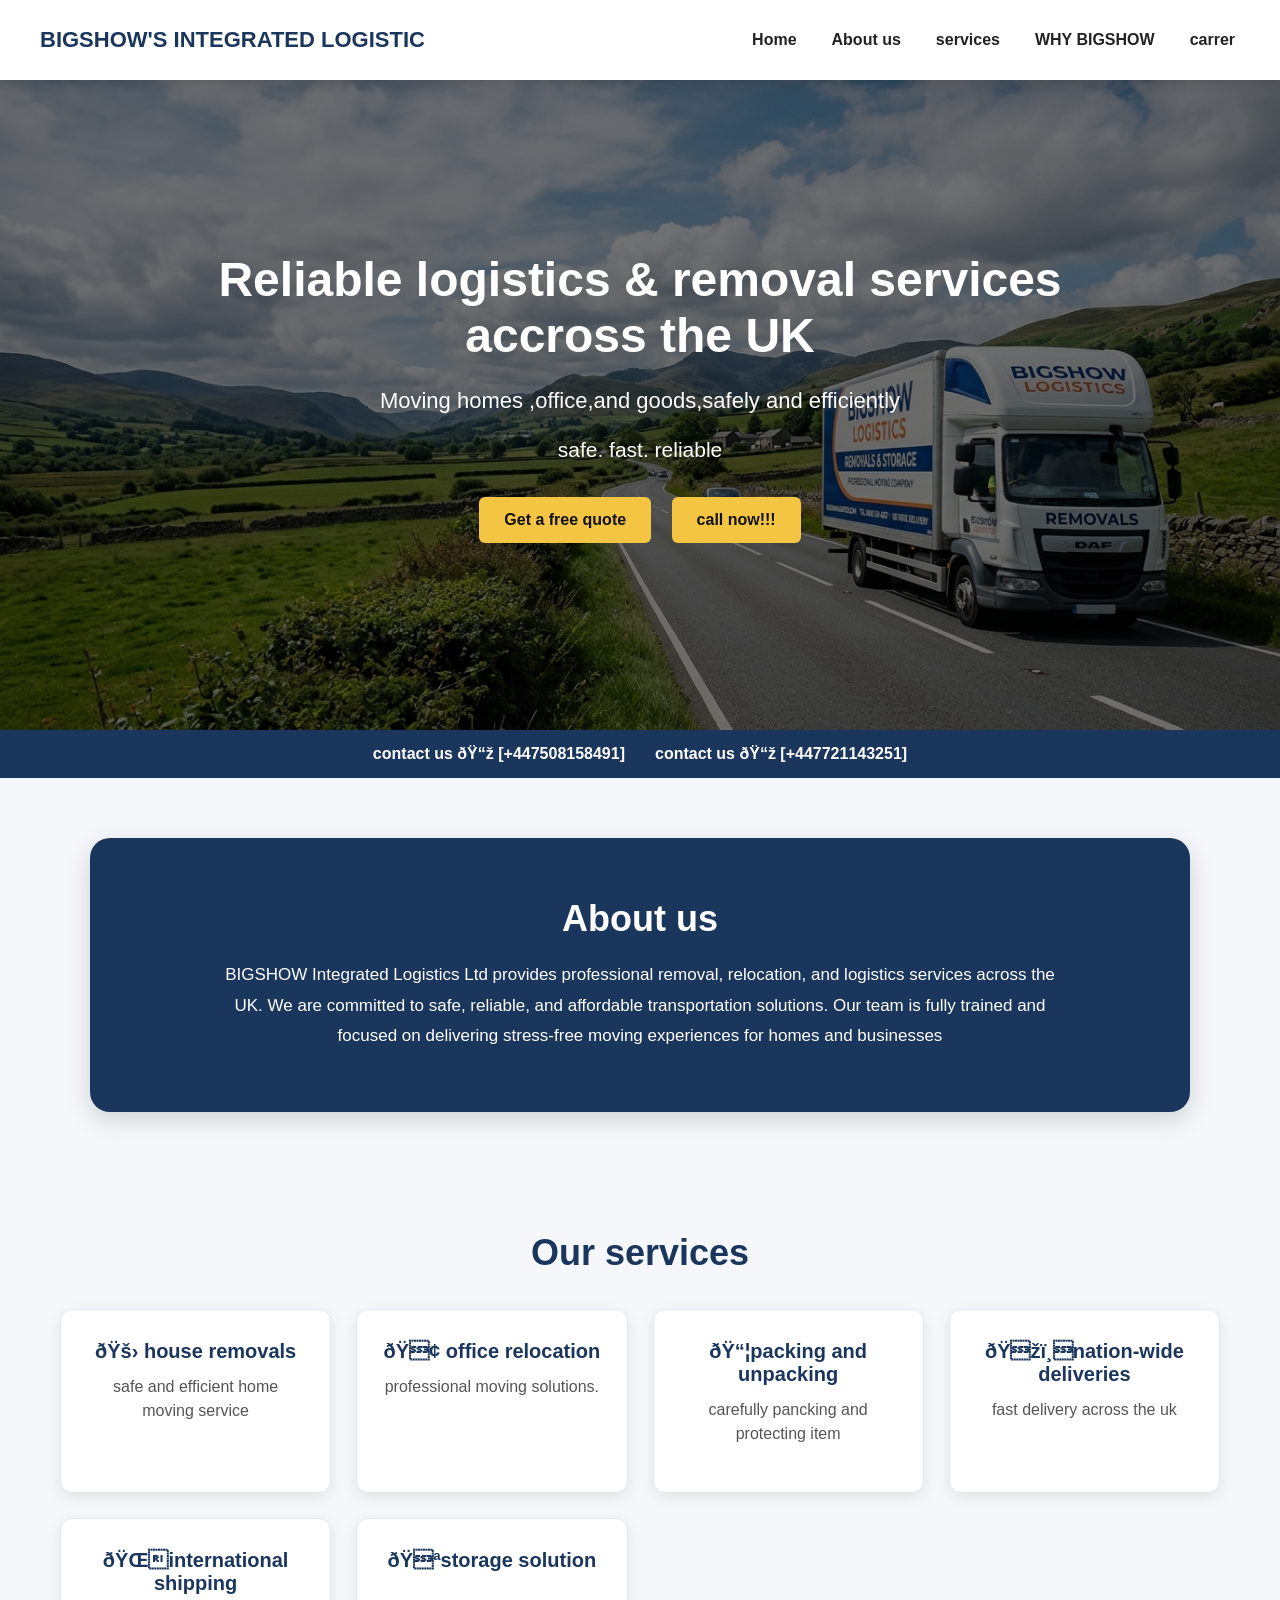
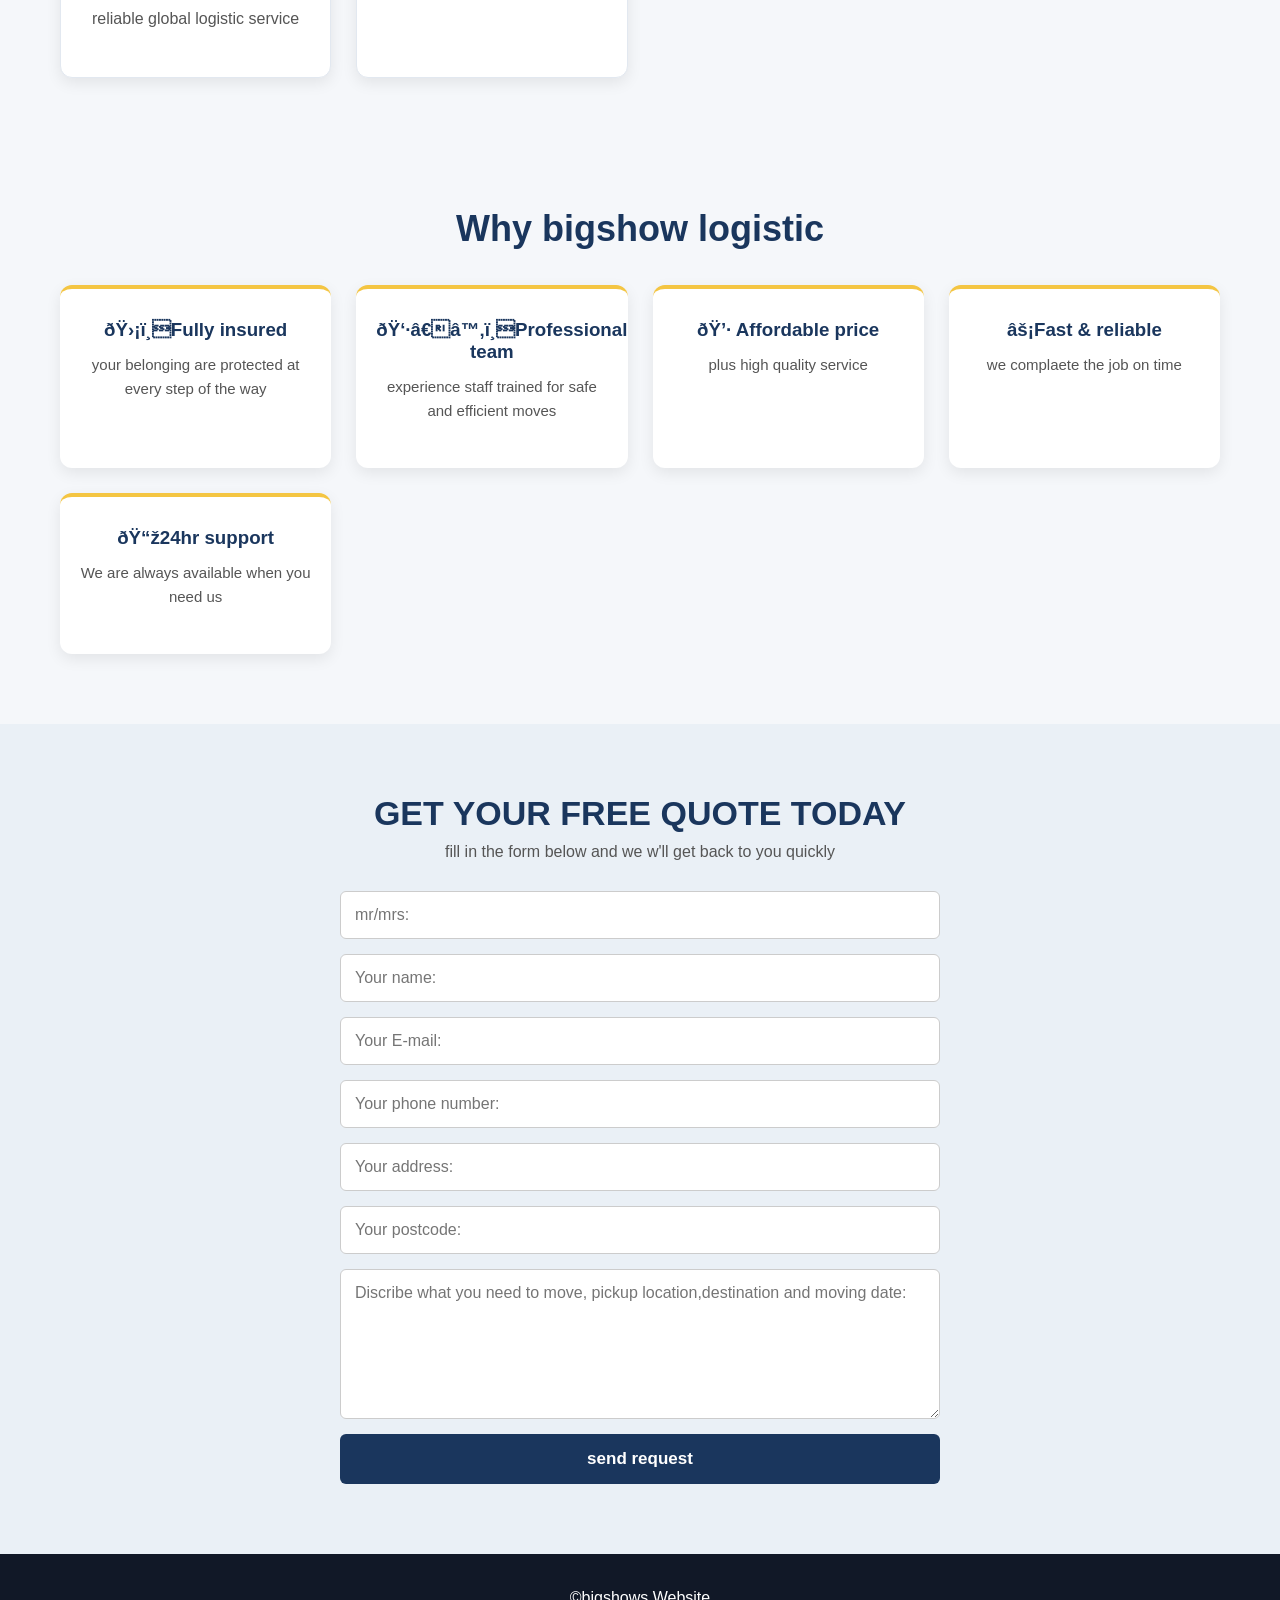
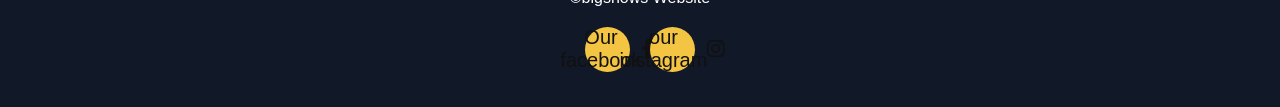
==== templates/index.html @ 123694ef "Updated website design" ====
<!DOCTYPE html> 
<html lang = "em">
    <head>
    <link rel="stylesheet" href="../static/style/style.css">
    <link rel="stylesheet" href="https://cdnjs.cloudflare.com/ajax/libs/font-awesome/6.5.2/css/all.min.css">

        <meta charset ="UEF-8">
        <meta name="viewport" content="width = device-width, initial-scale=1.0">
        <meta name ="discription" content="reliable logistics & removal seriveces across the uk,fast ,safe and affordable">
        <title>BIGSHOW'S INTEGRATED LOGISTIC</title>
    </head>
    <body>
    <header class="navbar">
        <h1 class ="logo">BIGSHOW'S INTEGRATED LOGISTIC</h1>
        <nav class="nav-menue">
                <a href="#Home">Home</a>
                <a href="#aboutus">About us</a>
                <a href="#services"> services</a>
                <a href="#why">WHY BIGSHOW</a>
                <a href="career.html">carrer</a>
        </nav>
    </header>
    <section id="Home" class="hero">
        <div class="about-container">
            <h2> Reliable logistics & removal services accross the UK</h2>
            <p class = "su" > Moving  homes ,office,and goods,safely and efficiently </p>
            <p>safe. fast. reliable</p>
            <a href="#contact" class="btn">Get a free quote</a>
            <a href="tel:+447508158491" class="btn">call now!!!</a>
        </div>
    </section>
        <nav > 
            <a href="#contact">contact us 📞 [+447508158491]</a>
            <a href="#contacts">contact us 📞 [+447721143251]</a>
            
        </nav>

    
    <section id="aboutus" class="about">
        <h2>About us</h2>
        <p> BIGSHOW Integrated Logistics Ltd provides professional removal,
            relocation, and logistics services across the UK. We are committed
            to safe, reliable, and affordable transportation solutions.
        Our team is fully trained and focused on delivering stress-free
            moving experiences for homes and businesses</p>
    </section>
    <section id="services" class="services">
        <h2 class="it"> Our services </h2>
        <div class="services-grid">
            <div class="card">
                <h3>🚛 house removals</h3>
                <p>safe and efficient home moving service</p> 
            </div>
            <div class="card">
                <h3>🏢 office relocation</h3>
                <p>professional moving solutions.</p>
            </div>
            <div class="card">
                <h3>📦packing and unpacking</h3>
                <p>carefully pancking and protecting item </p>
            </div>
            <div class="card">
                <h3>🏞️nation-wide deliveries </h3>
                <p>fast delivery across the uk</p>
            </div>
            <div class="card">
                <h3>🌍international shipping</h3>
                <p>reliable global logistic service</p>
            </div>
            <div class="card">
                <h3>🏪storage solution</h3>
                <p></p>
            </div>
        </div>
    </section>
    <section id="why" class="why">
        <h2>Why bigshow logistic</h2>
        <div class="why-grid">
            <div class="why-card">
                <h3> 🛡️Fully insured</h3>
                <p>your belonging are protected at every step of the way </p>
            </div>
            <div class="why-card">
                <h3>👷‍♂️Professional team</h3>
                <p>experience staff trained for safe and efficient moves</p>
            </div>
            <div class="why-card">
                <h3>💷 Affordable price</h3>
                <p>plus high quality service</p>
            </div>
            <div class="why-card">
                <h3>⚡Fast & reliable</h3>
                <p> we complaete the job on time</p>
            </div>
            <div class="why-card">
                <h3>📞24hr support</h3>
                <p> We are always available when you need us </p>
            </div>
        </div>

    </section>
    <section id="contact" class="contact">
        <h2>GET YOUR FREE QUOTE TODAY</h2>
        <p>fill in the form below and we w'll get back to you quickly</p>
        <form action="https://formspree.io/f/mpqgwkeq" method="post">
            <input type="text" name="mr/mrs" placeholder="mr/mrs:" required>
            <input type="text" name="name" placeholder="Your name:" required>
            <input type="email"name="email" placeholder="Your E-mail:" required>
            <input type="tel" name="phone"placeholder="Your phone number:" required>
            <input type=" text" name="address" placeholder="Your address:" required>
            <input type="text" name="postcode" placeholder="Your postcode:" required>
            <textarea name="message" placeholder="Discribe what you need to move, pickup location,destination and moving date:" required></textarea>
            <button type="submit"> send request</button>
        </form>
    </section>
    <footer>
        <p>&copy;bigshows Website</p>
        <div class="social-links">
            <a href="https://www.facebook.com/profile.php?id=61590866248976">Our facebook
                <i class="fab fa-facebook-f"></i>
            </a>
            <a href="https://www.instagram.com/bigshowintegratedlogistic?igsh=NGd2NGptNWk0YmZh"> our instagram
                <i class="fab fa-instagram"></i>
            </a>
        </div>
    </footer>

    </body>
</html>
---- static/style/style.css ----
/* ========================= GENERAL PAGE STYLING ========================= */ 
* {
    box-sizing: border-box; 
} 
html { 
    scroll-behavior: smooth;
} 
body { margin: 0;
    padding-top: 80px;
    font-family: Arial, Helvetica, sans-serif; 
    background: #f5f7fa; 
    color: #222;
} 
h1, h2, h3, p { 
    margin-top: 0; 
} 
/* ========================= NAVIGATION BAR ========================= */
.navbar { 
    position: fixed; 
    top: 0; 
    left: 0; 
    width: 100%; 
    min-height: 80px; 
    background: #ffffff; 
    display: flex; 
    justify-content: space-between; 
    align-items: center; 
    padding: 15px 40px; 
    box-shadow: 0 2px 12px rgba(0, 0, 0, 0.15); 
    z-index: 1000; 
} 
.logo { 
    color: #1a365d; 
    font-size: 22px; 
    font-weight:bold; 
    margin: 0; 
} 
/* Navigation links */ 
.nav-menue { 
    display: flex; 
    align-items: center; 
    gap: 25px; 
} 
.nav-menue a { 
    color: #222; 
    text-decoration: none; 
    font-weight: bold; 
    padding: 10px 5px; 
    position: relative; 
    transition: 0.3s ease; 
} 
/* Underline animation */ 
.nav-menue a::after { 
    content: ""; 
    position: absolute; 
    left: 0; 
    bottom: 3px; 
    width: 100%; 
    height: 3px; 
    background: #f4c542; 
    transform: scaleX(0); 
    transform-origin: left; 
    transition: transform 0.3s ease; 
} 
.nav-menue a:hover { 
    color: #1a365d; 
} 
.nav-menue a:hover::after {
    transform: scaleX(1); 
    }
     /* ========================= HERO SECTION ========================= */ 
    .hero { min-height: 650px; 
        background-image: linear-gradient( rgba(0, 0, 0, 0.55), rgba(0, 0, 0, 0.55) ), 
        url("../images/trucks.jpg"); 
        background-size: cover; 
        background-position: center; 
        background-repeat: no-repeat; 
        display: flex; 
        justify-content: center;
        align-items: center; 
        text-align: center; 
        color: white; 
        padding: 40px 20px; 
        } 
        .about-container { 
            max-width: 850px; 
        } 
        .about-container h2 { 
            font-size: 48px; 
            line-height: 1.15; 
            margin-bottom: 20px; 
        } 
        .about-container p { font-size: 21px; 
            line-height: 1.6; 
            margin-bottom: 15px; 
        } 
        .about-container .su {
            font-size: 22px; 
            } 
            /* ========================= BUTTONS ========================= */
            .btn { display: inline-block; 
                padding: 14px 25px;
                margin: 15px 8px; 
                border-radius: 6px; 
                background: #f4c542; 
                color: #111; 
                text-decoration: none; 
                font-weight: bold; 
                transition: 0.3s ease; 
            } 
            .btn:hover { 
                background: #ffffff; 
                color: #1a365d; 
                transform: translateY(-3px); 
            } 
            /* ========================= CONTACT NUMBERS ========================= */ 
            body > nav { 
                background: #1a365d; 
                display: flex; 
                justify-content: center; 
                align-items: center; 
                gap: 30px; 
                padding: 15px;
                flex-wrap: wrap; 
            } 
            body > nav a {
                color: white; 
                text-decoration: none; 
                font-weight: bold; 
                transition: 0.3s ease; 
            } 
            body > nav a:hover { 
                color: #f4c542; 
            } 
            /* ========================= ABOUT SECTION ========================= */ 
            .about { 
                max-width: 1100px;
                margin: 60px auto; 
                padding: 60px 40px; 
                background: #1a365d; 
                color: white; 
                border-radius: 20px; 
                text-align: center; 
                box-shadow: 0 8px 25px rgba(0, 0, 0, 0.15); 
            } 
            .about h2 { 
                font-size: 36px; 
                margin-bottom: 20px 
            } 
            .about p { 
                max-width: 850px; 
                margin: auto; 
                font-size: 17px; 
                line-height: 1.8; 
            } 
            /* ========================= SERVICES ========================= */ 
            .services { 
                max-width: 1200px; 
                margin: 0 auto; 
                padding: 60px 20px; 
            } 
            .it { 
                text-align: center; 
                font-size: 36px; 
                color: #1a365d; 
                margin-bottom: 35px; 
            }
            .services-grid { 
                display: grid; 
                grid-template-columns: repeat(auto-fit, minmax(250px, 1fr)); 
                gap: 25px; 
            } 
            .card { 
                padding: 30px 25px; 
                background: white; 
                border-radius: 12px; 
                border: 1px solid #e2e8f0; 
                box-shadow: 0 5px 15px rgba(0, 0, 0, 0.08); 
                transition: 0.3s ease; 
                text-align: center; 
            } 
            .card:hover { 
                transform: translateY(-8px); 
                box-shadow: 0 12px 25px rgba(0, 0, 0, 0.15); 
            } 
            .card h3 { 
                color: #1a365d; 
                margin-bottom: 12px; 
                font-size: 20px; 
            } 
            .card p {
                color: #555; 
                line-height: 1.5; 
                font-size: 16px; 
            } 
            /* ========================= WHY BIGSHOW ========================= */ 
            .why { 
                max-width: 1200px; 
                margin: 0 auto; 
                padding: 70px 20px; 
                text-align: center; 
            } 
            .why h2 { 
                font-size: 36px; 
                color: #1a365d; 
                margin-bottom: 35px; 
            } 
            .why-grid { 
                display: grid; 
                grid-template-columns: repeat(auto-fit, minmax(220px, 1fr)); 
                gap: 25px; 
            } 
            .why-card { 
                padding: 30px 20px; 
                background: white; 
                border-radius: 12px; 
                border-top: 4px solid #f4c542; 
                box-shadow: 0 5px 15px rgba(0, 0, 0, 0.08); 
                transition: 0.3s ease; 
            } 
            .why-card:hover { 
                transform: translateY(-6px); 
                box-shadow: 0 12px 25px rgba(0, 0, 0, 0.15); 
            } 
            .why-card h3 { 
                color: #1a365d; 
                margin-bottom: 12px; 
            } 
            .why-card p { 
                color: #555; 
                font-size: 15px; 
                line-height: 1.6; 
            } 
            /* ========================= CONTACT SECTION ========================= */ 
            .contact { 
                padding: 70px 20px; 
                background: #eaf0f6; 
                text-align: center; 
            } 
            .contact h2 { 
                color: #1a365d; 
                font-size: 34px; 
                margin-bottom: 10px; 
            } 
            .contact p { 
                color: #555; 
                margin-bottom: 30px; 
            } 
            .contact form { 
                max-width: 600px; 
                margin: 0 auto; 
                display: flex; 
                flex-direction: column; 
                gap: 15px; 
            } 
            .contact input, .contact textarea { 
                width: 100%; 
                padding: 14px; 
                border: 1px solid #ccc; 
                border-radius: 6px; 
                font-size: 16px; 
                font-family: Arial, Helvetica, sans-serif; 
                background: white; 
            } 
            .contact textarea { 
                min-height: 150px; 
                resize: vertical; 
            } 
            .contact input:focus, .contact textarea:focus { 
                outline: 2px solid #f4c542; 
                border-color: #1a365d; 
            } 
            .contact button { 
                padding: 15px; 
                border: none; 
                border-radius: 6px; 
                background: #1a365d; 
                color: white; 
                font-size: 17px; 
                font-weight: bold; 
                cursor: pointer; 
                transition: 0.3s ease; 
            } 
            .contact button:hover { 
                background: #f4c542; 
                color: #111; 
            } 
            /* ========================= FOOTER ========================= */ 
            footer { 
                background: #111827; 
                color: white; 
                text-align: center; 
                padding: 35px 20px; 
            } 
            footer p { 
                margin-bottom: 20px; 
            } 
            .social-links { 
                display: flex; 
                justify-content: center; 
                gap: 20px; 
            } .social-links a { 
                width: 45px; 
                height: 45px; 
                background: #f4c542; 
                color: #111; 
                border-radius: 50%; 
                display: flex; 
                justify-content: center; 
                align-items: center; 
                text-decoration: none; 
                font-size: 20px; 
                transition: 0.3s ease; 
            } 
            .social-links a:hover { 
                background: white; 
                color: #1a365d; 
                transform: translateY(-5px); 
            } 
/* =========================
   CAREER HERO
========================= */

.career-hero {
    min-height: 600px;

    background-image:
        linear-gradient(
            rgba(0, 0, 0, 0.55),
            rgba(0, 0, 0, 0.55)
        ),
        url("../images/truck.jpg");

    background-size: cover;
    background-position: center;

    display: flex;
    align-items: center;
    justify-content: center;

    text-align: center;

    color: white;

    padding: 60px 20px;
}


.career-hero-content {
    max-width: 750px;
}


.career-small-title {
    color: #f4c542;

    font-size: 15px;

    font-weight: bold;

    letter-spacing: 3px;

    margin-bottom: 15px;
}


.career-hero-content h2 {
    font-size: 55px;

    margin-bottom: 20px;
}


.career-hero-content > p:not(.career-small-title) {
    font-size: 20px;

    line-height: 1.7;

    margin-bottom: 30px;
}


.career-hero-button {
    display: inline-block;

    padding: 14px 25px;

    background: #f4c542;

    color: #111;

    text-decoration: none;

    border-radius: 6px;

    font-weight: bold;

    transition: 0.3s ease;
}


.career-hero-button:hover {
    background: white;

    color: #1a365d;

    transform: translateY(-3px);
}


/* =========================
   CAREER OPPORTUNITIES
========================= */

.career-opportunities {
    max-width: 1200px;

    margin: 0 auto;

    padding: 80px 20px;
}


.career-heading {
    text-align: center;

    max-width: 700px;

    margin: 0 auto 45px;
}


.section-label {
    color: #1a365d;

    font-size: 14px;

    font-weight: bold;

    letter-spacing: 2px;

    margin-bottom: 10px;
}


.career-heading h2 {
    font-size: 38px;

    color: #1a365d;

    margin-bottom: 15px;
}


.career-heading > p:not(.section-label) {
    color: #666;

    line-height: 1.6;
}


.career-grid {
    display: grid;

    grid-template-columns:
        repeat(auto-fit, minmax(280px, 1fr));

    gap: 25px;
}


.career-card {
    background: white;

    padding: 35px 25px;

    border-radius: 12px;

    border: 1px solid #e2e8f0;

    text-align: center;

    box-shadow:
        0 5px 15px rgba(0, 0, 0, 0.08);

    transition: 0.3s ease;
}


.career-card:hover {
    transform: translateY(-8px);

    box-shadow:
        0 12px 25px rgba(0, 0, 0, 0.15);
}


.career-icon {
    width: 65px;

    height: 65px;

    margin: 0 auto 20px;

    background: #1a365d;

    color: #f4c542;

    border-radius: 50%;

    display: flex;

    align-items: center;

    justify-content: center;

    font-size: 25px;
}


.career-card h3 {
    color: #1a365d;

    margin-bottom: 12px;

    font-size: 20px;
}


.career-card p {
    color: #666;

    font-size: 15px;

    line-height: 1.6;

    margin: 0;
}


/* =========================
   APPLICATION SECTION
========================= */

.application-section {
    background: #eaf0f6;

    padding: 80px 20px;
}


.application-container {
    max-width: 1100px;

    margin: 0 auto;

    display: grid;

    grid-template-columns:
        1fr 1fr;

    gap: 60px;

    align-items: center;
}


.application-information h2 {
    color: #1a365d;

    font-size: 40px;

    margin-bottom: 20px;
}


.application-information > p:not(.section-label) {
    color: #555;

    line-height: 1.8;

    margin-bottom: 25px;
}


.application-benefit {
    display: flex;

    align-items: center;

    gap: 12px;

    margin-bottom: 15px;

    color: #333;
}


.application-benefit i {
    color: #1a365d;

    font-size: 18px;
}


/* =========================
   APPLICATION FORM CARD
========================= */

.application-form-container {
    background: white;

    padding: 35px;

    border-radius: 15px;

    box-shadow:
        0 8px 25px rgba(0, 0, 0, 0.12);
}


.application-form-container h3 {
    color: #1a365d;

    font-size: 27px;

    margin-bottom: 8px;
}


.application-form-container > p {
    color: #666;

    margin-bottom: 25px;
}


/* =========================
   CAREER FORM
========================= */

.career-form {
    display: flex;

    flex-direction: column;

    gap: 10px;
}


.career-form label {
    color: #333;

    font-size: 14px;

    font-weight: bold;

    margin-top: 5px;
}


.career-form input,
.career-form select,
.career-form textarea {
    width: 100%;

    padding: 13px;

    border: 1px solid #d1d5db;

    border-radius: 6px;

    font-size: 16px;

    font-family: Arial, Helvetica, sans-serif;

    background: white;
}


.career-form textarea {
    resize: vertical;

    min-height: 140px;
}


.career-form input:focus,
.career-form select:focus,
.career-form textarea:focus {
    outline: 2px solid #f4c542;

    border-color: #1a365d;
}


.career-form button {
    margin-top: 15px;

    padding: 15px;

    border: none;

    border-radius: 6px;

    background: #1a365d;

    color: white;

    font-size: 16px;

    font-weight: bold;

    cursor: pointer;

    transition: 0.3s ease;
}


.career-form button:hover {
    background: #f4c542;

    color: #111;
}


.career-form button i {
    margin-left: 8px;
}


/* =========================
   CAREER MOBILE DESIGN
========================= */

@media (max-width: 768px) {

    .career-hero {
        min-height: 500px;

        padding: 40px 20px;
    }


    .career-hero-content h2 {
        font-size: 40px;
    }


    .career-hero-content > p:not(.career-small-title) {
        font-size: 17px;
    }


    .career-opportunities {
        padding: 55px 15px;
    }


    .career-heading h2 {
        font-size: 30px;
    }


    .application-section {
        padding: 55px 15px;
    }


    .application-container {
        grid-template-columns: 1fr;

        gap: 40px;
    }


    .application-information h2 {
        font-size: 32px;
    }


    .application-form-container {
        padding: 25px 20px;
    }

}
            /* ========================= MOBILE RESPONSIVE DESIGN ========================= */ @media (max-width: 768px) { 
                body { padding-top: 130px;
                } 
                .navbar { 
                    min-height: 130px; 
                    flex-direction: column; 
                    justify-content: center; 
                    gap: 10px; 
                    padding: 15px; 
                } 
                .logo { 
                    font-size: 18px; 
                    text-align: center; 
                } 
                .nav-menue { 
                    gap: 10px; 
                    justify-content: center; 
                    flex-wrap: wrap; 
                } 
                .nav-menue a { 
                    font-size: 13px; 
                    padding: 6px 4px; 
                } 
                .hero { 
                    min-height: 550px; 
                    padding: 30px 15px; 
                } 
                .about-container h2 { 
                    font-size: 34px; 
                } 
                .about-container p { 
                    font-size: 17px; 
                } 
                .about-container .su { 
                    font-size: 18px; 
                } 
                .about { 
                    margin: 35px 15px; 
                    padding: 40px 20px; 
                    border-radius: 15px; 
                } 
                .about h2, .it, .why h2 { 
                    font-size: 28px; 
                } 
                .services { 
                    padding: 40px 15px; 
                } 
                .why { 
                    padding: 40px 15px; 
                } 
                .contact { 
                    padding: 50px 15px; 
                } 
                .contact h2 { 
                    font-size: 27px; 
                } 
                .careers { 
                    padding: 50px 15px; 
                } 
            }
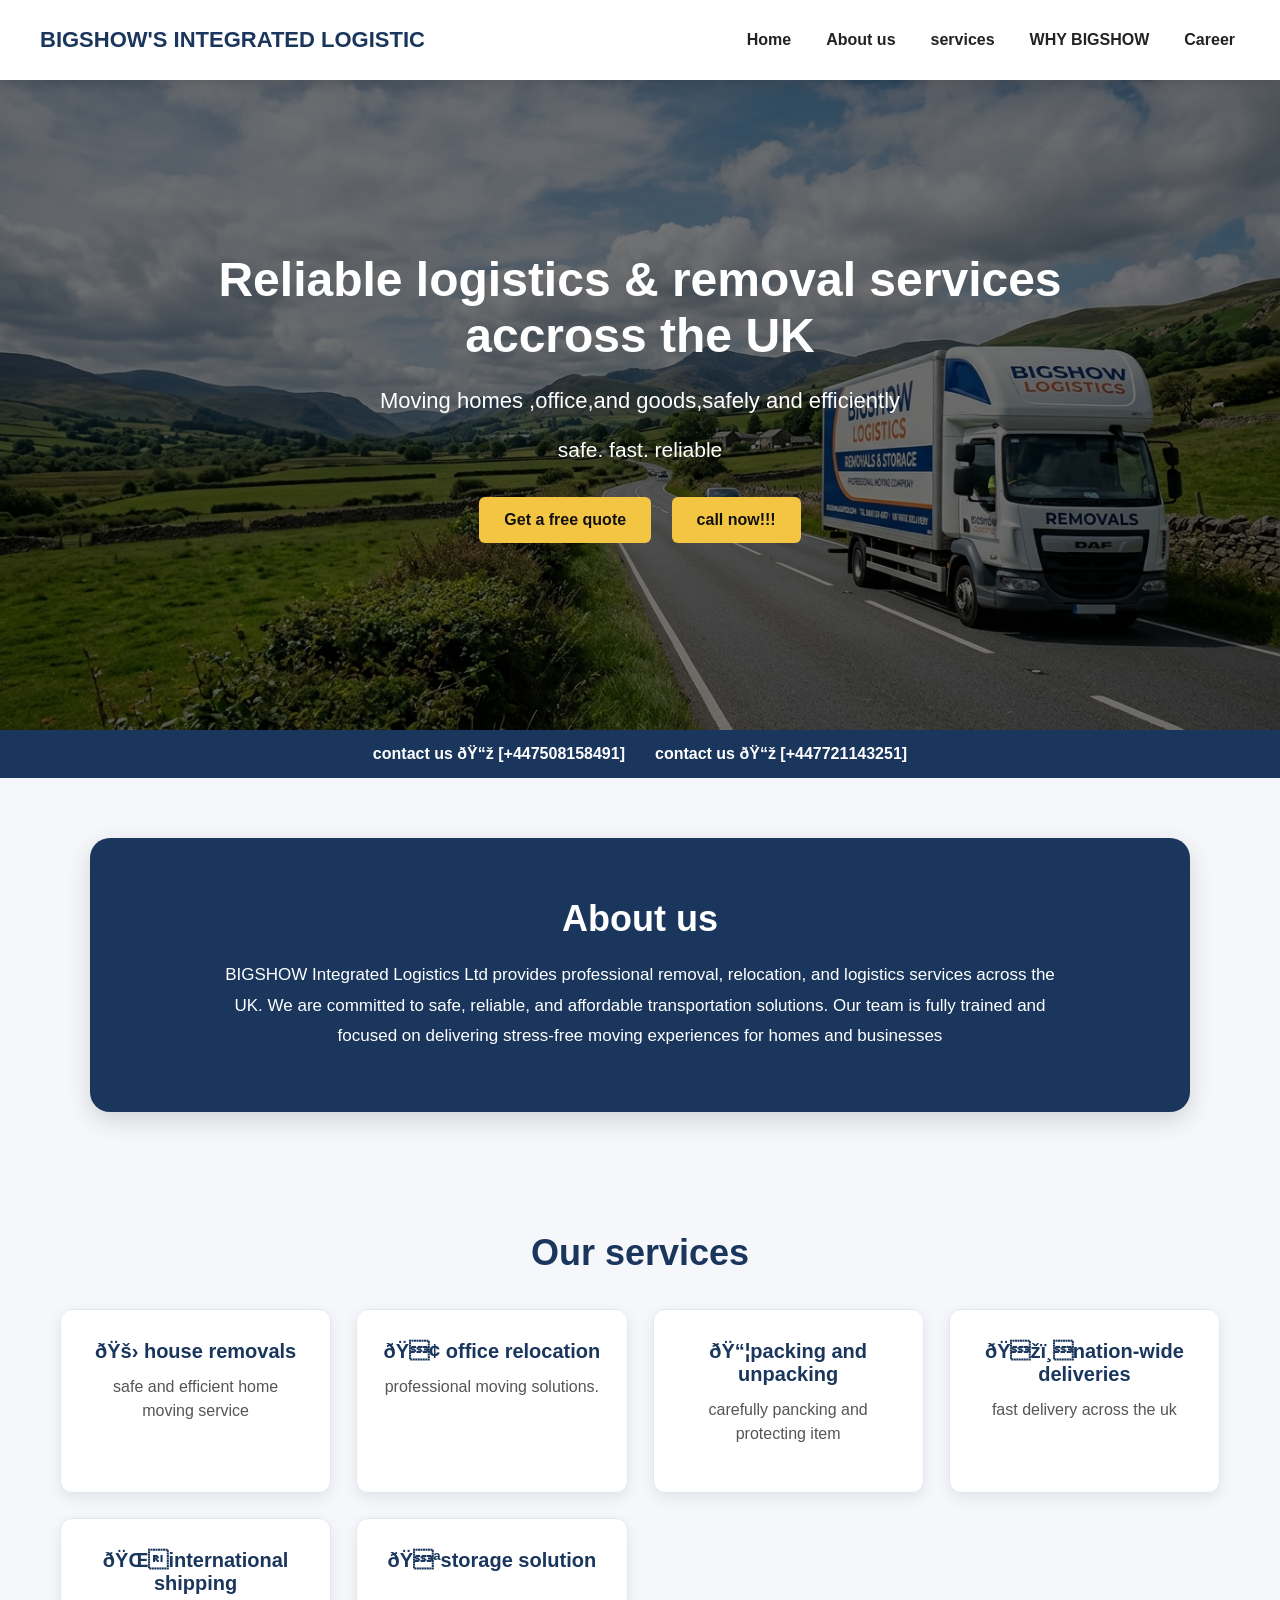
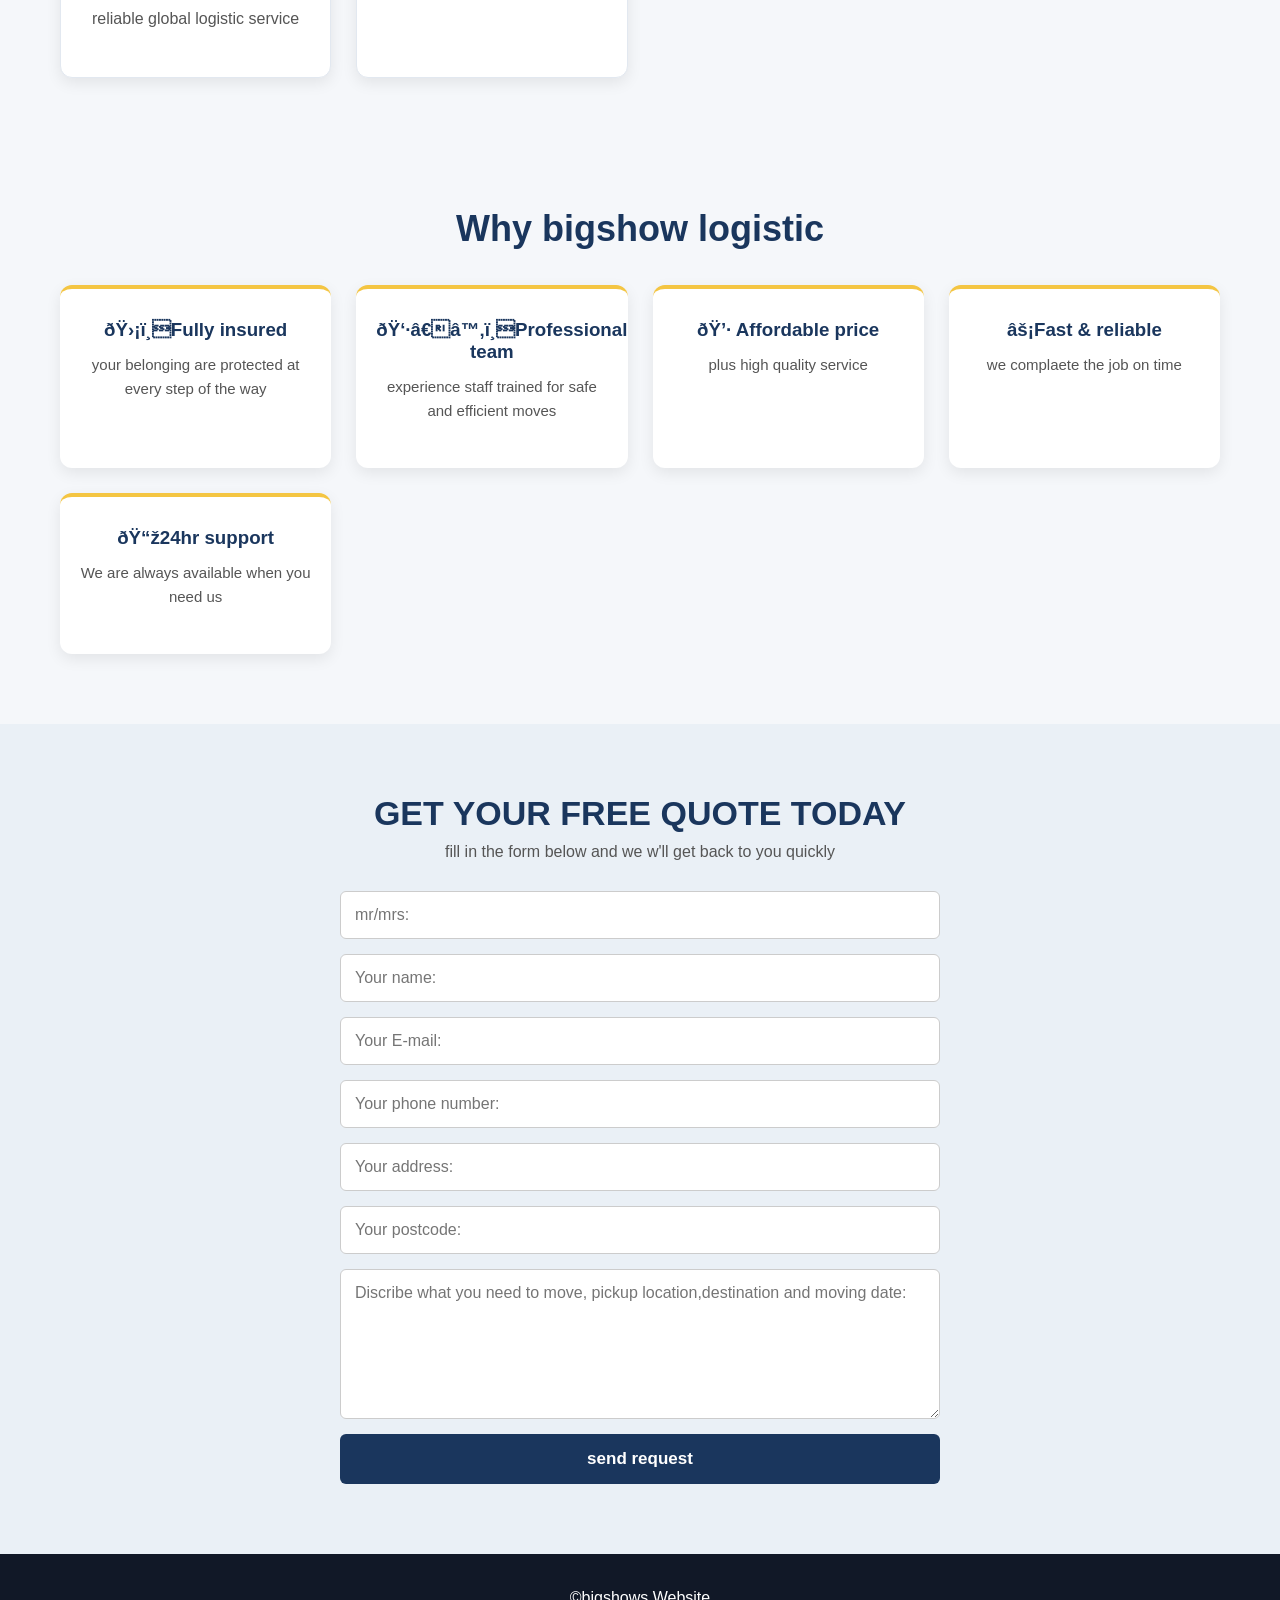
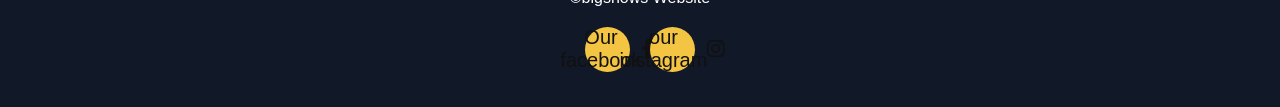
==== commit 4836dd4a: "Fix career page link" ====
--- a/templates/index.html
+++ b/templates/index.html
@@ -17,7 +17,7 @@
                 <a href="#aboutus">About us</a>
                 <a href="#services"> services</a>
                 <a href="#why">WHY BIGSHOW</a>
-                <a href="career.html">carrer</a>
+                <a href="/career">Career</a>
         </nav>
     </header>
     <section id="Home" class="hero">
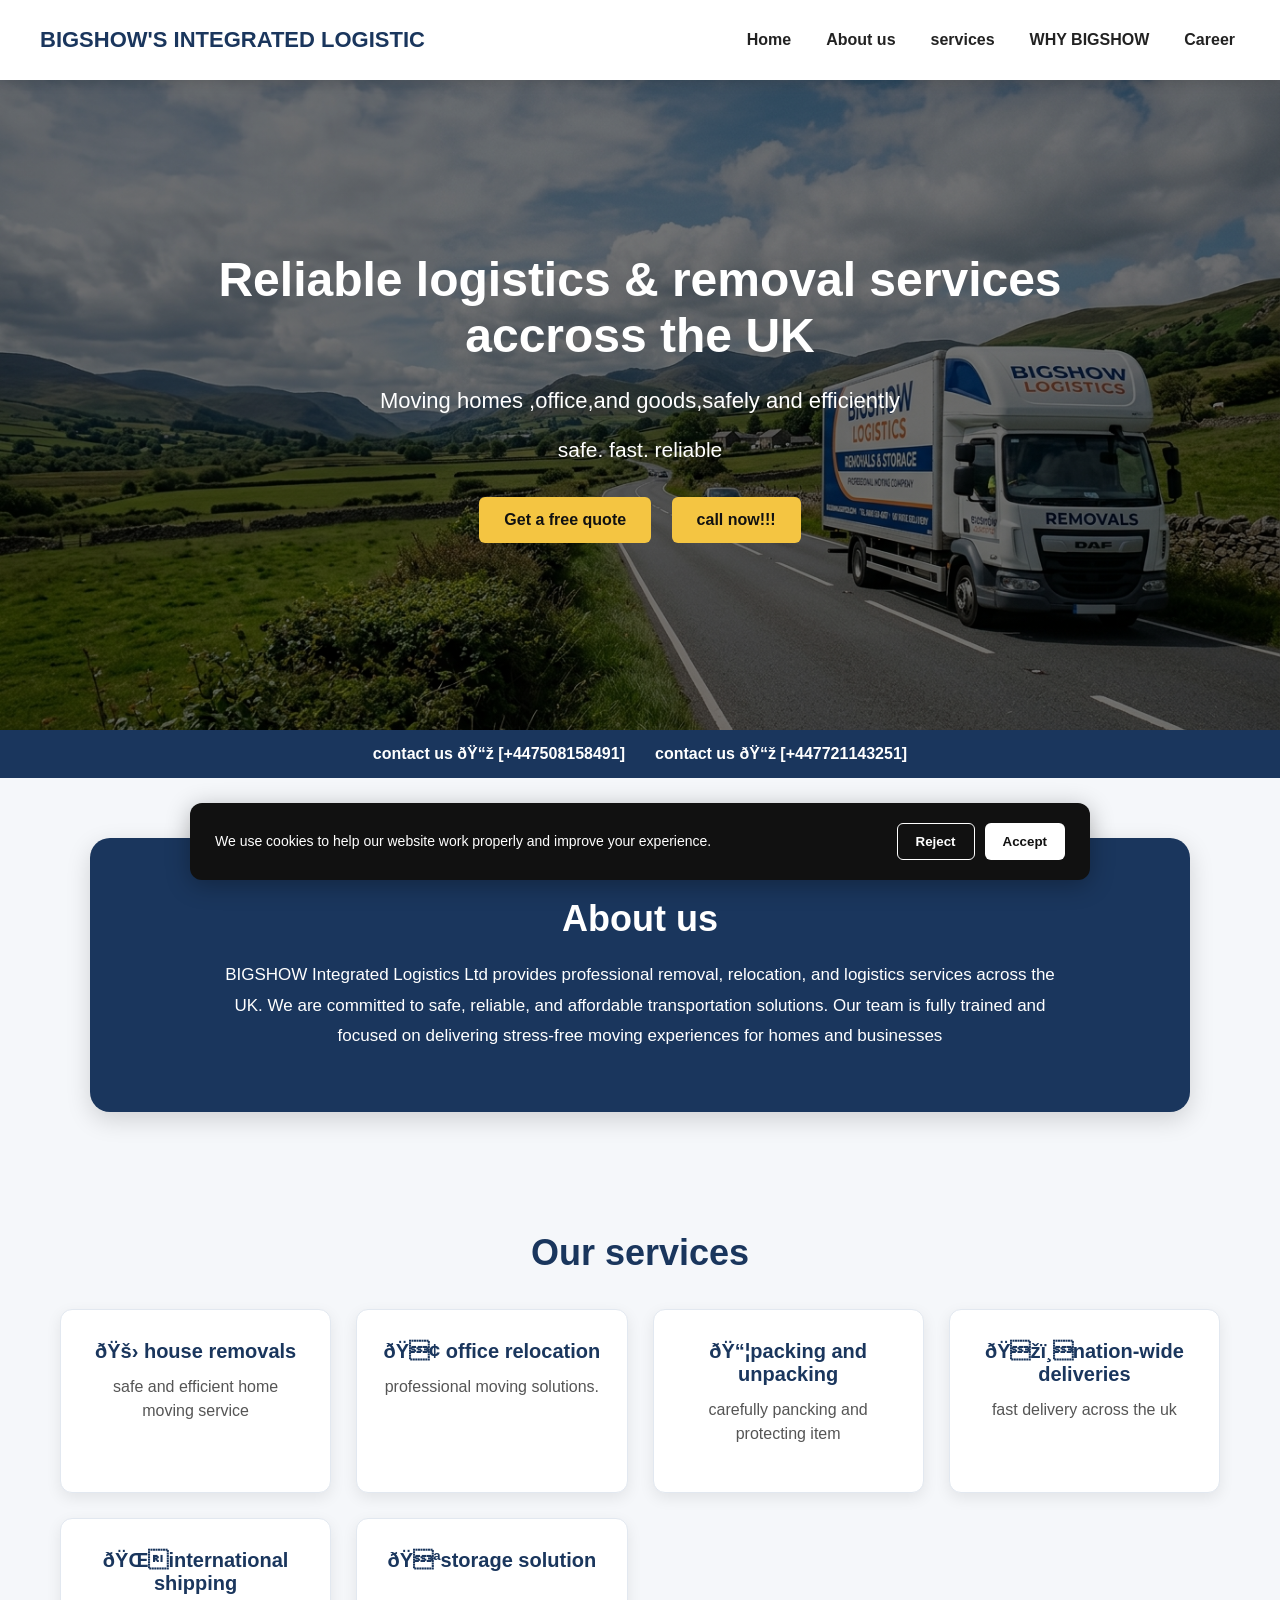
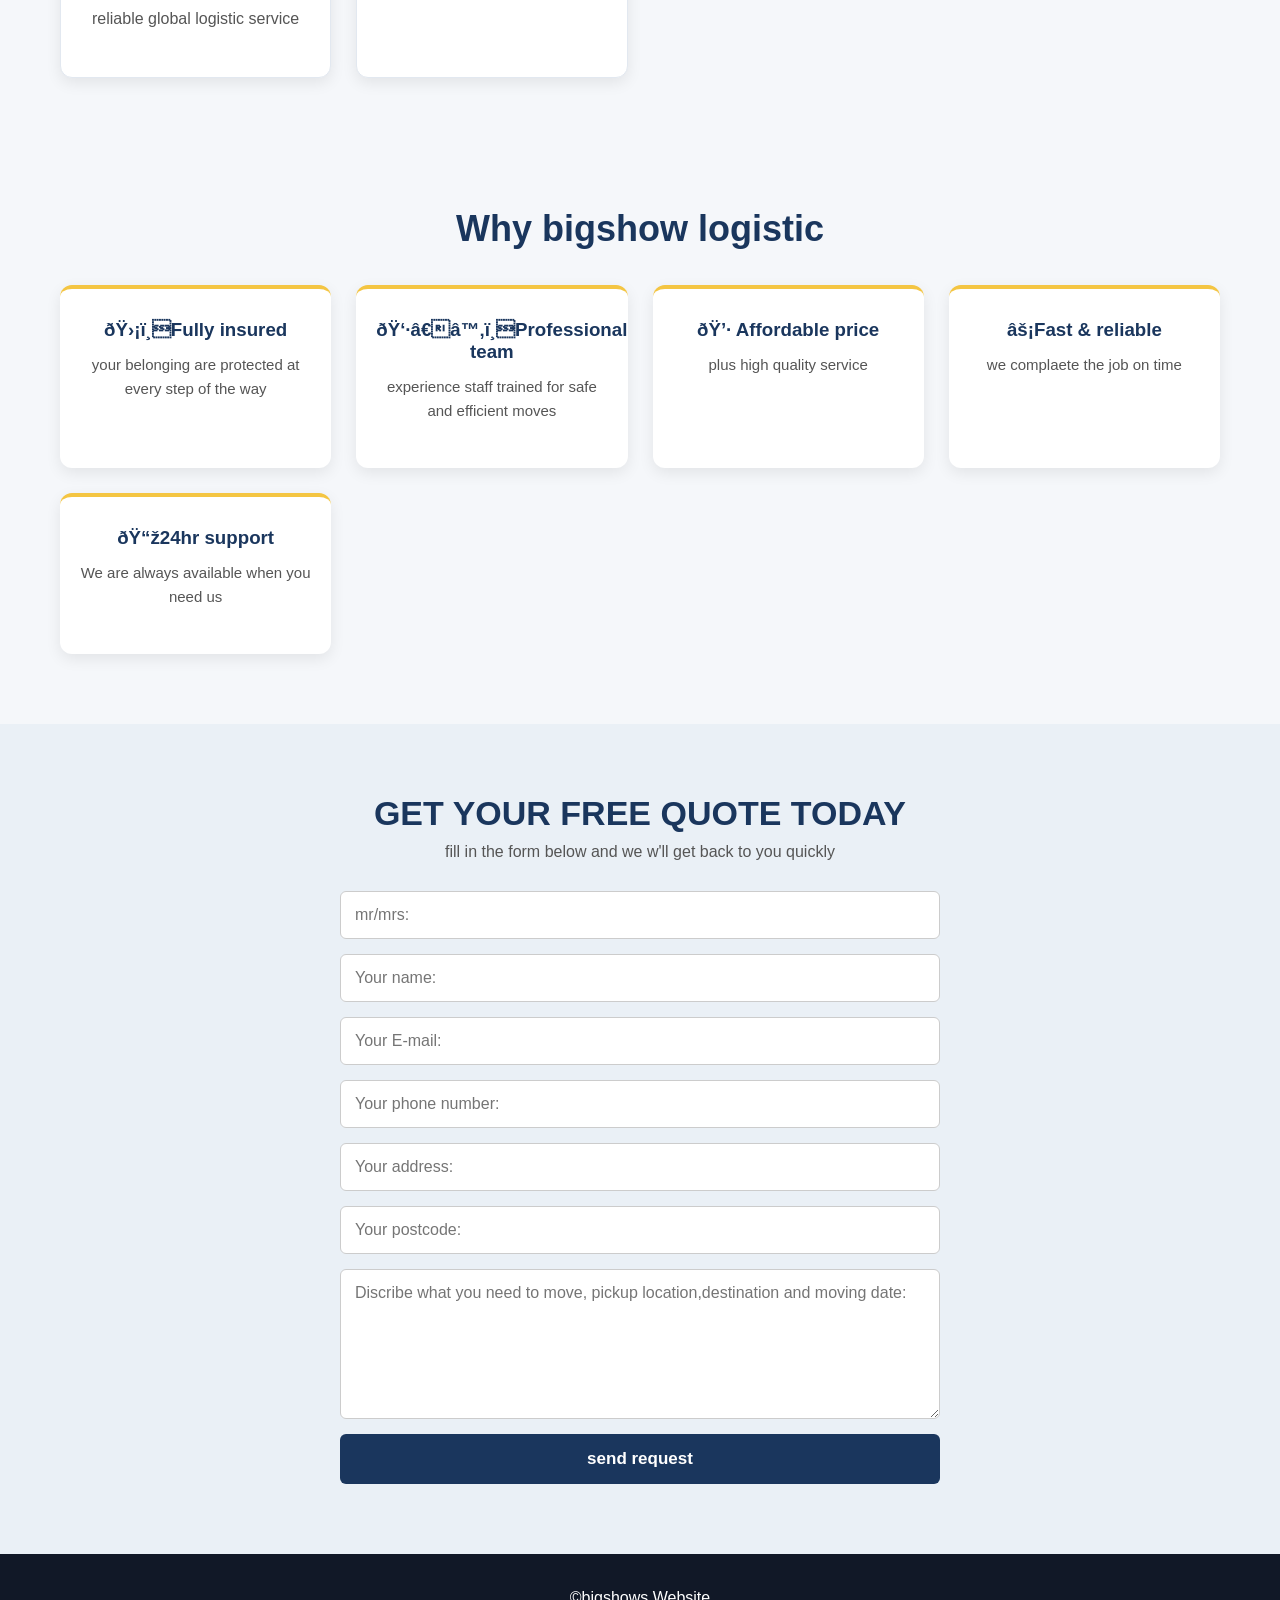
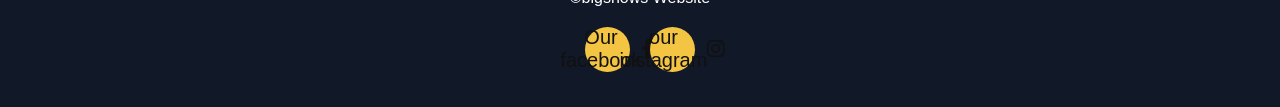
==== commit 0c709d6a: "cookies added" ====
--- a/templates/index.html
+++ b/templates/index.html
@@ -124,6 +124,66 @@
             </a>
         </div>
     </footer>
+    </footer>
 
-    </body>
-</html>+
+    <!-- =========================
+         COOKIE CONSENT
+    ========================== -->
+
+    <div class="cookie-banner" id="cookieBanner">
+
+        <p>
+            We use cookies to help our website work properly
+            and improve your experience.
+        </p>
+
+        <div class="cookie-buttons">
+
+            <button
+                class="cookie-reject"
+                onclick="rejectCookies()">
+                Reject
+            </button>
+
+            <button
+                class="cookie-accept"
+                onclick="acceptCookies()">
+                Accept
+            </button>
+
+        </div>
+
+    </div>
+
+
+    <script>
+
+        function acceptCookies() {
+
+            localStorage.setItem("cookieConsent", "accepted");
+
+            document.getElementById("cookieBanner").style.display = "none";
+
+        }
+
+
+        function rejectCookies() {
+
+            localStorage.setItem("cookieConsent", "rejected");
+
+            document.getElementById("cookieBanner").style.display = "none";
+
+        }
+
+
+        if (localStorage.getItem("cookieConsent")) {
+
+            document.getElementById("cookieBanner").style.display = "none";
+
+        }
+
+    </script>
+
+</body>
+</html>
--- a/static/style/style.css
+++ b/static/style/style.css
@@ -329,7 +329,7 @@
             rgba(0, 0, 0, 0.55),
             rgba(0, 0, 0, 0.55)
         ),
-        url("../images/truck.jpg");
+        url("../images/trucks.jpg");
 
     background-size: cover;
     background-position: center;
@@ -843,4 +843,91 @@
                 .careers { 
                     padding: 50px 15px; 
                 } 
-            }+            }
+            /* =========================
+   COOKIE CONSENT BANNER
+========================= */
+
+.cookie-banner {
+    position: fixed;
+    bottom: 20px;
+    left: 20px;
+    right: 20px;
+    max-width: 900px;
+    margin: auto;
+    padding: 20px 25px;
+
+    background: #111;
+    color: white;
+
+    border-radius: 12px;
+
+    display: flex;
+    align-items: center;
+    justify-content: space-between;
+    gap: 25px;
+
+    box-shadow: 0 5px 25px rgba(0, 0, 0, 0.3);
+
+    z-index: 9999;
+}
+
+.cookie-banner p {
+    margin: 0;
+    line-height: 1.5;
+    font-size: 14px;
+}
+
+.cookie-buttons {
+    display: flex;
+    gap: 10px;
+    flex-shrink: 0;
+}
+
+.cookie-buttons button {
+    padding: 10px 18px;
+    border: none;
+    border-radius: 6px;
+    cursor: pointer;
+    font-weight: bold;
+}
+
+.cookie-accept {
+    background: #ffffff;
+    color: #111;
+}
+
+.cookie-reject {
+    background: transparent;
+    color: white;
+    border: 1px solid white !important;
+}
+
+.cookie-buttons button:hover {
+    opacity: 0.8;
+}
+
+
+/* Mobile */
+
+@media (max-width: 600px) {
+
+    .cookie-banner {
+        bottom: 10px;
+        left: 10px;
+        right: 10px;
+
+        flex-direction: column;
+        align-items: flex-start;
+
+        padding: 18px;
+    }
+
+    .cookie-buttons {
+        width: 100%;
+    }
+
+    .cookie-buttons button {
+        flex: 1;
+    }
+}
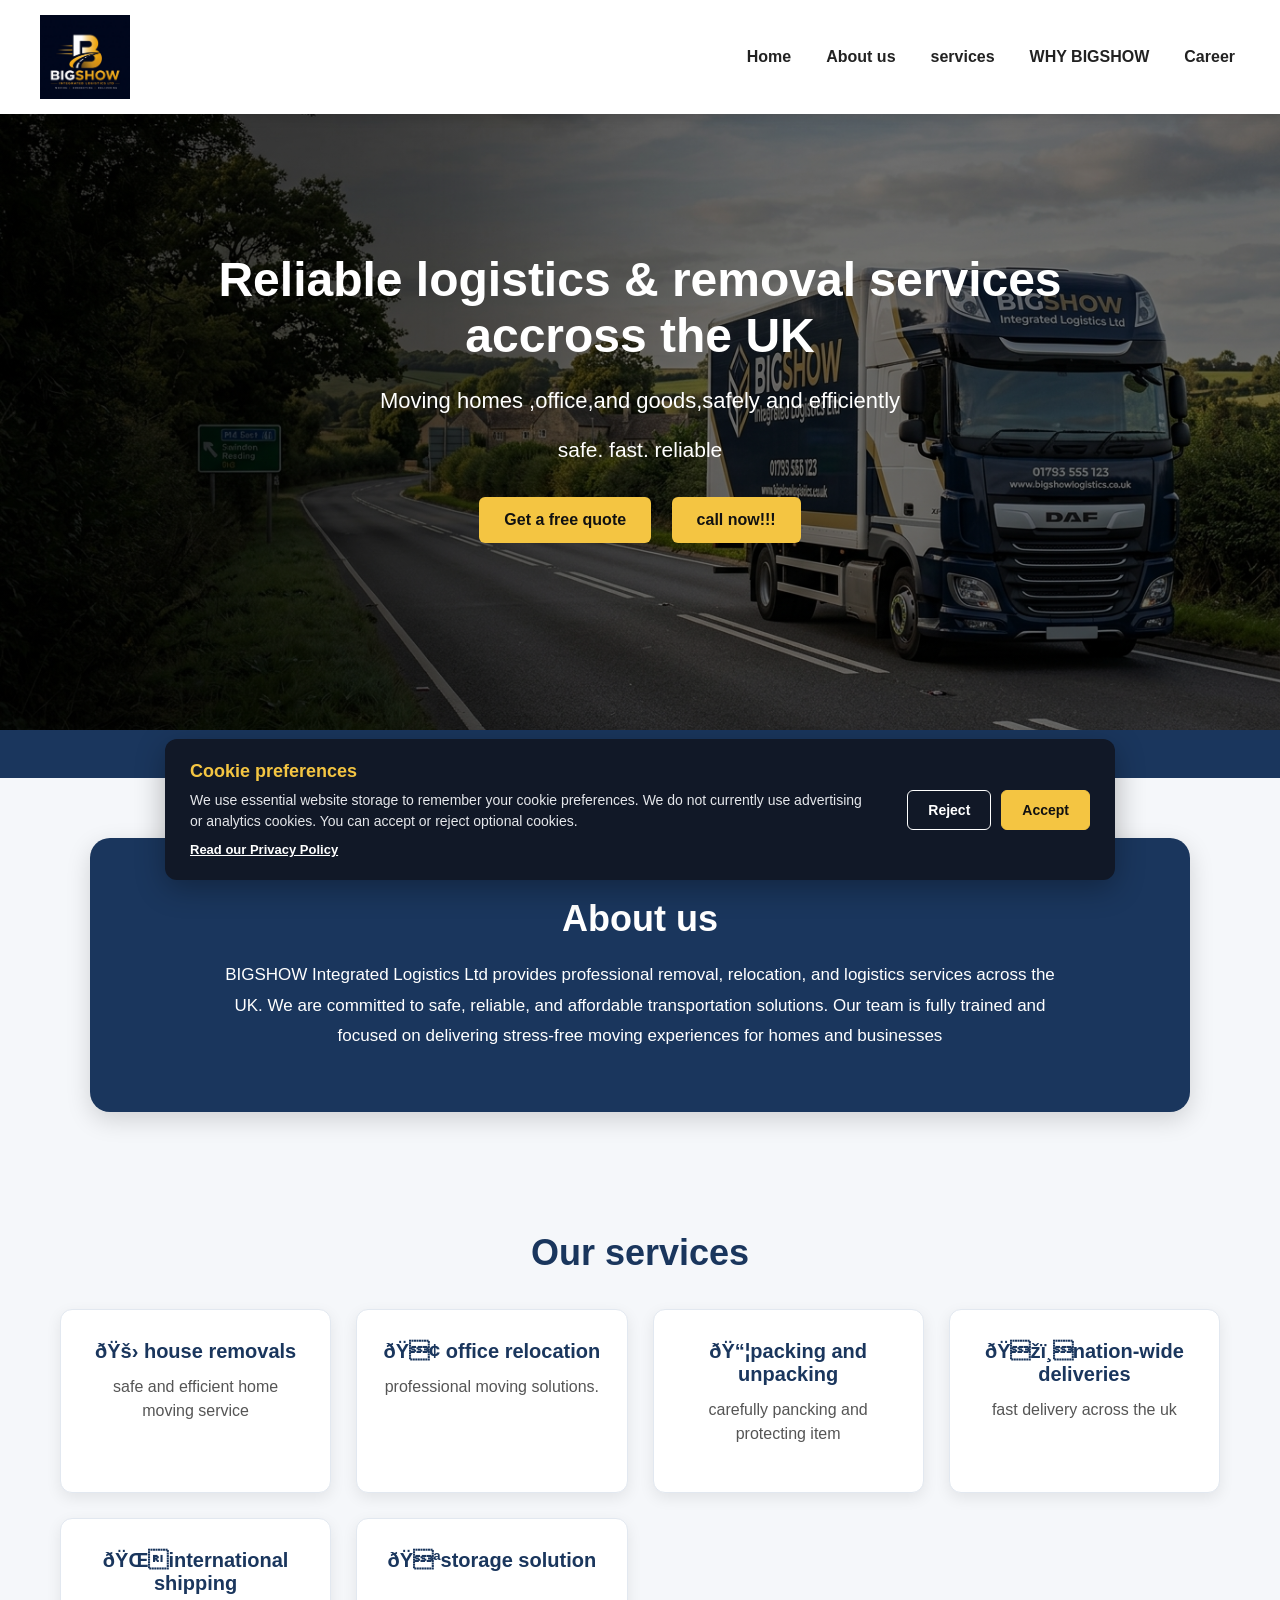
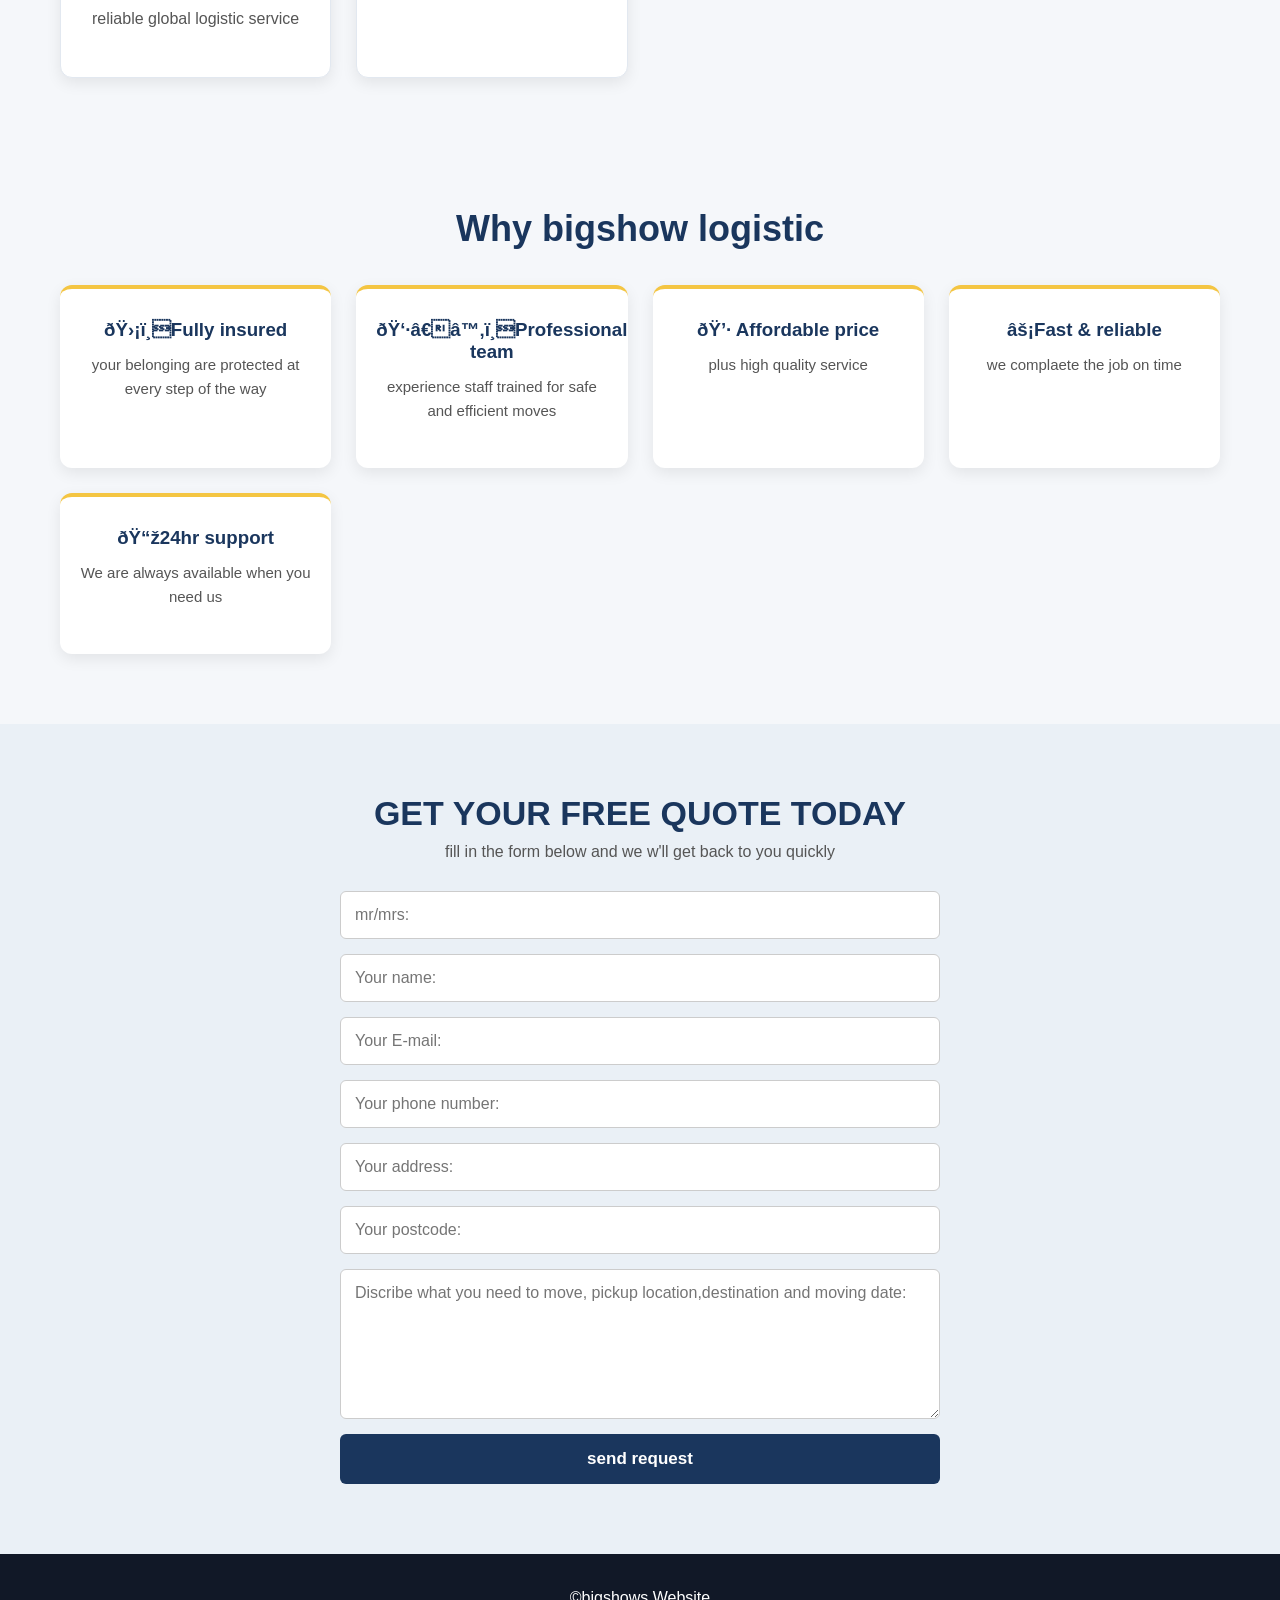
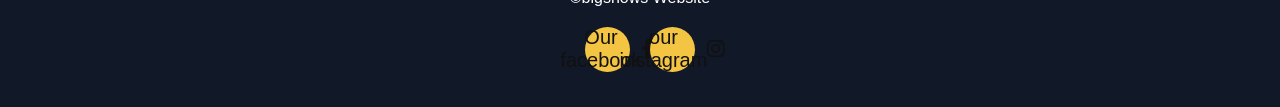
==== commit 46ae8bef: "updated the privacy section and some other bit" ====
--- a/templates/index.html
+++ b/templates/index.html
@@ -11,13 +11,15 @@
     </head>
     <body>
     <header class="navbar">
-        <h1 class ="logo">BIGSHOW'S INTEGRATED LOGISTIC</h1>
+        <a href="index.html#Home" class="logo">
+    <img src="../static/images/bigshow-logo.jpg" alt="Bigshow Integrated Logistics">
+        </a>
         <nav class="nav-menue">
                 <a href="#Home">Home</a>
                 <a href="#aboutus">About us</a>
                 <a href="#services"> services</a>
                 <a href="#why">WHY BIGSHOW</a>
-                <a href="/career">Career</a>
+                <a href="career.html">Career</a>
         </nav>
     </header>
     <section id="Home" class="hero">
@@ -127,63 +129,65 @@
     </footer>
 
 
-    <!-- =========================
-         COOKIE CONSENT
-    ========================== -->
+<!-- COOKIE CONSENT -->
 
-    <div class="cookie-banner" id="cookieBanner">
+<div class="cookie-banner" id="cookieBanner">
+
+    <div class="cookie-content">
+
+        <h3>Cookie preferences</h3>
 
         <p>
-            We use cookies to help our website work properly
-            and improve your experience.
+            We use essential website storage to remember your cookie
+            preferences. We do not currently use advertising or analytics
+            cookies. You can accept or reject optional cookies.
         </p>
 
-        <div class="cookie-buttons">
-
-            <button
-                class="cookie-reject"
-                onclick="rejectCookies()">
-                Reject
-            </button>
-
-            <button
-                class="cookie-accept"
-                onclick="acceptCookies()">
-                Accept
-            </button>
-
-        </div>
+        <a href="privacy.html">Read our Privacy Policy</a>
 
     </div>
 
+    <div class="cookie-buttons">
 
-    <script>
+        <button
+            type="button"
+            class="cookie-reject"
+            onclick="setCookieConsent('rejected')">
+            Reject
+        </button>
 
-        function acceptCookies() {
+        <button
+            type="button"
+            class="cookie-accept"
+            onclick="setCookieConsent('accepted')">
+            Accept
+        </button>
 
-            localStorage.setItem("cookieConsent", "accepted");
+    </div>
 
-            document.getElementById("cookieBanner").style.display = "none";
+</div>
 
-        }
+<script>
 
+function setCookieConsent(choice) {
 
-        function rejectCookies() {
+    localStorage.setItem("bigshowCookieConsent", choice);
 
-            localStorage.setItem("cookieConsent", "rejected");
+    document.getElementById("cookieBanner").style.display = "none";
 
-            document.getElementById("cookieBanner").style.display = "none";
+}
 
-        }
+document.addEventListener("DOMContentLoaded", function () {
 
+    const consent = localStorage.getItem("bigshowCookieConsent");
 
-        if (localStorage.getItem("cookieConsent")) {
+    if (consent) {
+        document.getElementById("cookieBanner").style.display = "none";
+    }
 
-            document.getElementById("cookieBanner").style.display = "none";
+});
 
-        }
-
-    </script>
+</script>
 
 </body>
 </html>
--- a/static/style/style.css
+++ b/static/style/style.css
@@ -29,12 +29,18 @@
     box-shadow: 0 2px 12px rgba(0, 0, 0, 0.15); 
     z-index: 1000; 
 } 
-.logo { 
-    color: #1a365d; 
-    font-size: 22px; 
-    font-weight:bold; 
-    margin: 0; 
-} 
+.logo {
+    display: flex;
+    align-items: center;
+    text-decoration: none;
+}
+
+.logo img {
+    width: 90px;
+    height: auto;
+    display: block;
+    object-fit: cover;
+}
 /* Navigation links */ 
 .nav-menue { 
     display: flex; 
@@ -71,10 +77,10 @@
      /* ========================= HERO SECTION ========================= */ 
     .hero { min-height: 650px; 
         background-image: linear-gradient( rgba(0, 0, 0, 0.55), rgba(0, 0, 0, 0.55) ), 
-        url("../images/trucks.jpg"); 
+        url("../images/truck.jpg");
         background-size: cover; 
         background-position: center; 
-        background-repeat: no-repeat; 
+        background-repeat: no-repeat;
         display: flex; 
         justify-content: center;
         align-items: center; 
@@ -537,7 +543,142 @@
     margin: 0;
 }
 
-
+/* =========================
+   CAREERS / JOB VACANCY
+========================= */
+
+.vacancy {
+    padding: 70px 20px;
+    background: #f5f6f8;
+}
+
+.vacancy-header {
+    max-width: 1100px;
+    margin: 0 auto 35px;
+    background: white;
+    padding: 40px;
+    border-radius: 12px;
+}
+
+.vacancy-header h2 {
+    font-size: 40px;
+    margin: 8px 0 25px;
+}
+
+.job-details {
+    display: flex;
+    flex-wrap: wrap;
+    gap: 12px;
+}
+
+.job-details span {
+    padding: 10px 14px;
+    background: #f1f3f6;
+    border-radius: 6px;
+    font-size: 14px;
+}
+
+.job-details i {
+    margin-right: 6px;
+}
+
+
+.vacancy-grid {
+    max-width: 1100px;
+    margin: auto;
+    display: grid;
+    grid-template-columns: 1fr 1fr;
+    gap: 25px;
+}
+
+.vacancy-grid > div {
+    background: white;
+    padding: 30px;
+    border-radius: 10px;
+}
+
+.vacancy-grid h3 {
+    font-size: 22px;
+    margin: 0 0 15px;
+}
+
+.vacancy-grid p {
+    line-height: 1.7;
+    margin-bottom: 20px;
+}
+
+.vacancy-grid ul {
+    padding-left: 20px;
+    margin: 0;
+}
+
+.vacancy-grid li {
+    margin-bottom: 10px;
+    line-height: 1.5;
+}
+
+
+.apply-box {
+    max-width: 1100px;
+    margin: 30px auto 0;
+    padding: 35px;
+    background: #111827;
+    color: white;
+    border-radius: 10px;
+}
+
+.apply-box h3 {
+    margin-top: 0;
+    font-size: 24px;
+}
+
+.apply-box a {
+    color: white;
+    font-weight: bold;
+}
+
+.equality {
+    margin: 25px 0 0;
+    font-size: 13px;
+    opacity: 0.8;
+}
+
+
+/* =========================
+   MOBILE
+========================= */
+
+@media (max-width: 700px) {
+
+    .vacancy {
+        padding: 50px 15px;
+    }
+
+    .vacancy-header {
+        padding: 25px;
+    }
+
+    .vacancy-header h2 {
+        font-size: 30px;
+    }
+
+    .job-details {
+        flex-direction: column;
+    }
+
+    .vacancy-grid {
+        grid-template-columns: 1fr;
+    }
+
+    .vacancy-grid > div {
+        padding: 25px;
+    }
+
+    .apply-box {
+        padding: 25px;
+    }
+
+}
 /* =========================
    APPLICATION SECTION
 ========================= */
@@ -727,7 +868,237 @@
 .career-form button i {
     margin-left: 8px;
 }
-
+/* =========================
+   JOB VACANCY
+========================= */
+
+.job-section {
+    padding: 90px 20px;
+    background: #f5f7fa;
+}
+
+.job-container {
+    max-width: 1050px;
+    margin: auto;
+}
+
+.job-header {
+    background: white;
+    padding: 50px;
+    border-radius: 16px;
+    margin-bottom: 30px;
+    box-shadow: 0 8px 30px rgba(0, 0, 0, 0.08);
+}
+
+.job-header h2 {
+    font-size: 42px;
+    margin: 10px 0 20px;
+}
+
+.job-intro {
+    font-size: 17px;
+    line-height: 1.7;
+    max-width: 800px;
+}
+
+.job-details {
+    display: grid;
+    grid-template-columns: repeat(2, 1fr);
+    gap: 15px;
+    margin-top: 30px;
+}
+
+.job-detail {
+    display: flex;
+    align-items: center;
+    gap: 12px;
+    padding: 15px;
+    background: #f5f7fa;
+    border-radius: 8px;
+    font-weight: 600;
+}
+
+.job-detail i {
+    font-size: 18px;
+}
+
+.job-content {
+    background: white;
+    padding: 40px 50px;
+    margin-bottom: 25px;
+    border-radius: 14px;
+    box-shadow: 0 5px 20px rgba(0, 0, 0, 0.05);
+}
+
+.job-content h3 {
+    font-size: 28px;
+    margin-bottom: 20px;
+}
+
+.job-content p {
+    line-height: 1.8;
+    font-size: 16px;
+}
+
+.job-list {
+    padding-left: 25px;
+    margin: 0;
+}
+
+.job-list li {
+    margin-bottom: 15px;
+    line-height: 1.7;
+}
+
+.job-apply-box {
+    display: flex;
+    align-items: center;
+    gap: 25px;
+    background: #111827;
+    color: white;
+    padding: 35px 45px;
+    border-radius: 14px;
+    margin-top: 30px;
+}
+
+.job-apply-box > i {
+    font-size: 35px;
+}
+
+.job-apply-box h3 {
+    margin: 0 0 10px;
+    font-size: 25px;
+}
+
+.job-apply-box p {
+    margin-bottom: 8px;
+    line-height: 1.6;
+}
+
+.job-apply-box a {
+    color: white;
+    font-weight: bold;
+    text-decoration: underline;
+}
+
+.job-equality {
+    text-align: center;
+    margin-top: 25px;
+    color: #555;
+    font-size: 14px;
+}
+/* =========================
+    PRIVACY NOTICE
+========================= */
+
+.privacy-notice {
+    font-size: 13px;
+    line-height: 1.6;
+    color: #666;
+    margin: 15px 0;
+}
+
+.privacy-notice a {
+    font-weight: 600;
+    text-decoration: underline;
+}
+/* =========================
+   PRIVACY PAGE
+========================= */
+
+.privacy-page {
+    padding: 70px 20px;
+    background: #f5f6f8;
+}
+
+.privacy-container {
+    max-width: 900px;
+    margin: auto;
+    background: white;
+    padding: 45px;
+    border-radius: 12px;
+}
+
+.privacy-container h2 {
+    font-size: 40px;
+    margin-bottom: 30px;
+}
+
+.privacy-container h3 {
+    font-size: 22px;
+    margin-top: 30px;
+    margin-bottom: 10px;
+}
+
+.privacy-container p {
+    line-height: 1.7;
+}
+
+.privacy-container a {
+    font-weight: 600;
+}
+
+.privacy-note {
+    margin-top: 40px;
+    font-size: 13px;
+    color: #666;
+}
+
+
+/* MOBILE */
+
+@media (max-width: 700px) {
+
+    .privacy-page {
+        padding: 45px 15px;
+    }
+
+    .privacy-container {
+        padding: 30px 22px;
+    }
+
+    .privacy-container h2 {
+        font-size: 32px;
+    }
+
+}
+/* =========================
+    MOBILE JOB PAGE
+========================= */
+
+@media (max-width: 700px) {
+
+    .job-section {
+        padding: 60px 15px;
+    }
+
+    .job-header {
+        padding: 30px 25px;
+    }
+
+    .job-header h2 {
+        font-size: 32px;
+    }
+
+    .job-details {
+        grid-template-columns: 1fr;
+    }
+
+    .job-content {
+        padding: 30px 25px;
+    }
+
+    .job-content h3 {
+        font-size: 24px;
+    }
+
+    .job-apply-box {
+        flex-direction: column;
+        align-items: flex-start;
+        padding: 30px 25px;
+    }
+
+}
 
 /* =========================
    CAREER MOBILE DESIGN
@@ -844,20 +1215,25 @@
                     padding: 50px 15px; 
                 } 
             }
-            /* =========================
+
+/* =========================
    COOKIE CONSENT BANNER
 ========================= */
 
 .cookie-banner {
     position: fixed;
+
     bottom: 20px;
     left: 20px;
     right: 20px;
-    max-width: 900px;
-    margin: auto;
-    padding: 20px 25px;
-
-    background: #111;
+
+    max-width: 950px;
+
+    margin: 0 auto;
+
+    padding: 22px 25px;
+
+    background: #111827;
     color: white;
 
     border-radius: 12px;
@@ -865,69 +1241,123 @@
     display: flex;
     align-items: center;
     justify-content: space-between;
-    gap: 25px;
-
-    box-shadow: 0 5px 25px rgba(0, 0, 0, 0.3);
+
+    gap: 30px;
+
+    box-shadow: 0 8px 30px rgba(0, 0, 0, 0.3);
 
     z-index: 9999;
 }
 
-.cookie-banner p {
-    margin: 0;
+
+.cookie-content {
+    flex: 1;
+}
+
+
+.cookie-content h3 {
+    margin: 0 0 8px;
+
+    font-size: 18px;
+
+    color: #f4c542;
+}
+
+
+.cookie-content p {
+    margin: 0 0 8px;
+
+    font-size: 14px;
+
     line-height: 1.5;
-    font-size: 14px;
-}
+
+    color: #e5e7eb;
+}
+
+
+.cookie-content a {
+    color: white;
+
+    font-size: 13px;
+
+    font-weight: bold;
+
+    text-decoration: underline;
+}
+
 
 .cookie-buttons {
     display: flex;
+
     gap: 10px;
+
     flex-shrink: 0;
 }
 
+
 .cookie-buttons button {
-    padding: 10px 18px;
-    border: none;
+    padding: 11px 20px;
+
     border-radius: 6px;
+
+    font-weight: bold;
+
+    font-size: 14px;
+
     cursor: pointer;
-    font-weight: bold;
-}
-
-.cookie-accept {
-    background: #ffffff;
-    color: #111;
-}
+}
+
 
 .cookie-reject {
     background: transparent;
+
     color: white;
-    border: 1px solid white !important;
-}
+
+    border: 1px solid white;
+}
+
+
+.cookie-accept {
+    background: #f4c542;
+
+    color: #111;
+
+    border: 1px solid #f4c542;
+}
+
 
 .cookie-buttons button:hover {
-    opacity: 0.8;
-}
-
-
-/* Mobile */
+    opacity: 0.85;
+}
+
+
+/* MOBILE */
 
 @media (max-width: 600px) {
 
     .cookie-banner {
         bottom: 10px;
+
         left: 10px;
         right: 10px;
 
         flex-direction: column;
-        align-items: flex-start;
+
+        align-items: stretch;
 
         padding: 18px;
-    }
+
+        gap: 15px;
+    }
+
 
     .cookie-buttons {
         width: 100%;
     }
 
+
     .cookie-buttons button {
         flex: 1;
     }
+
 }
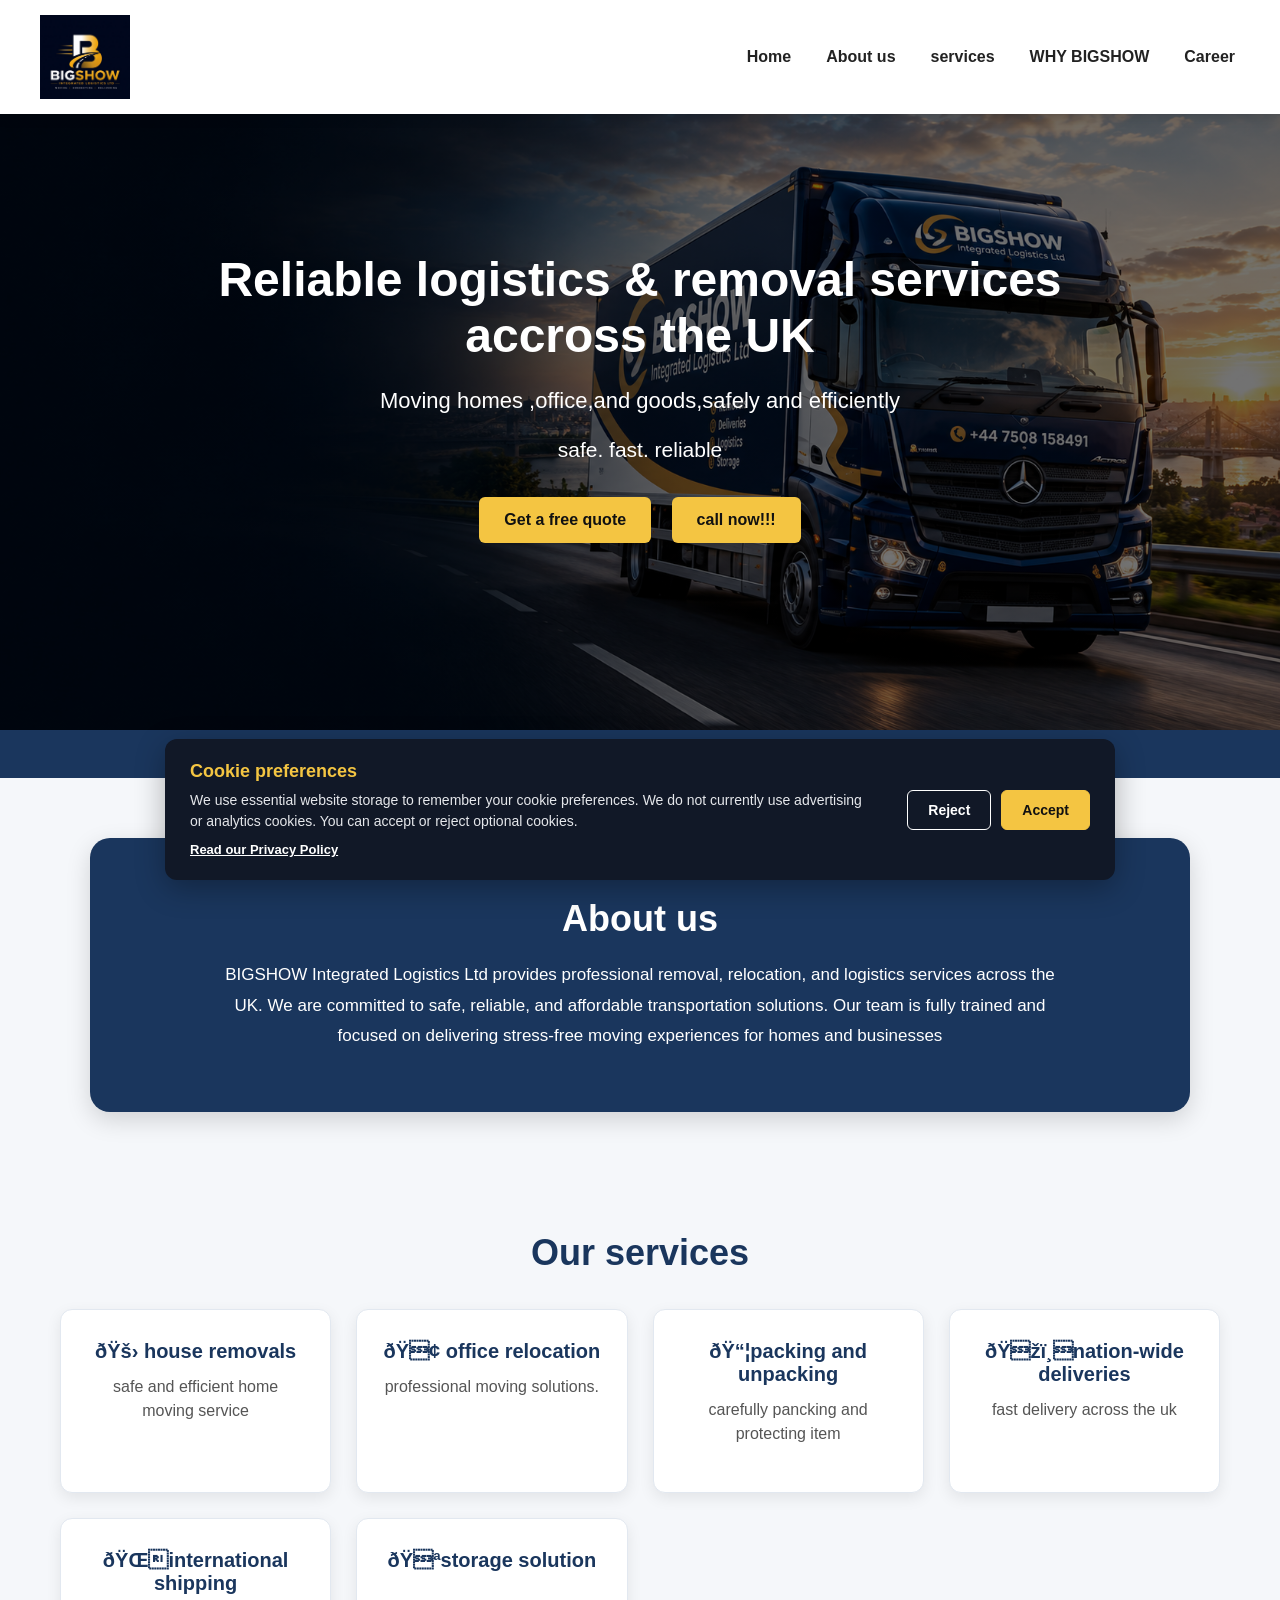
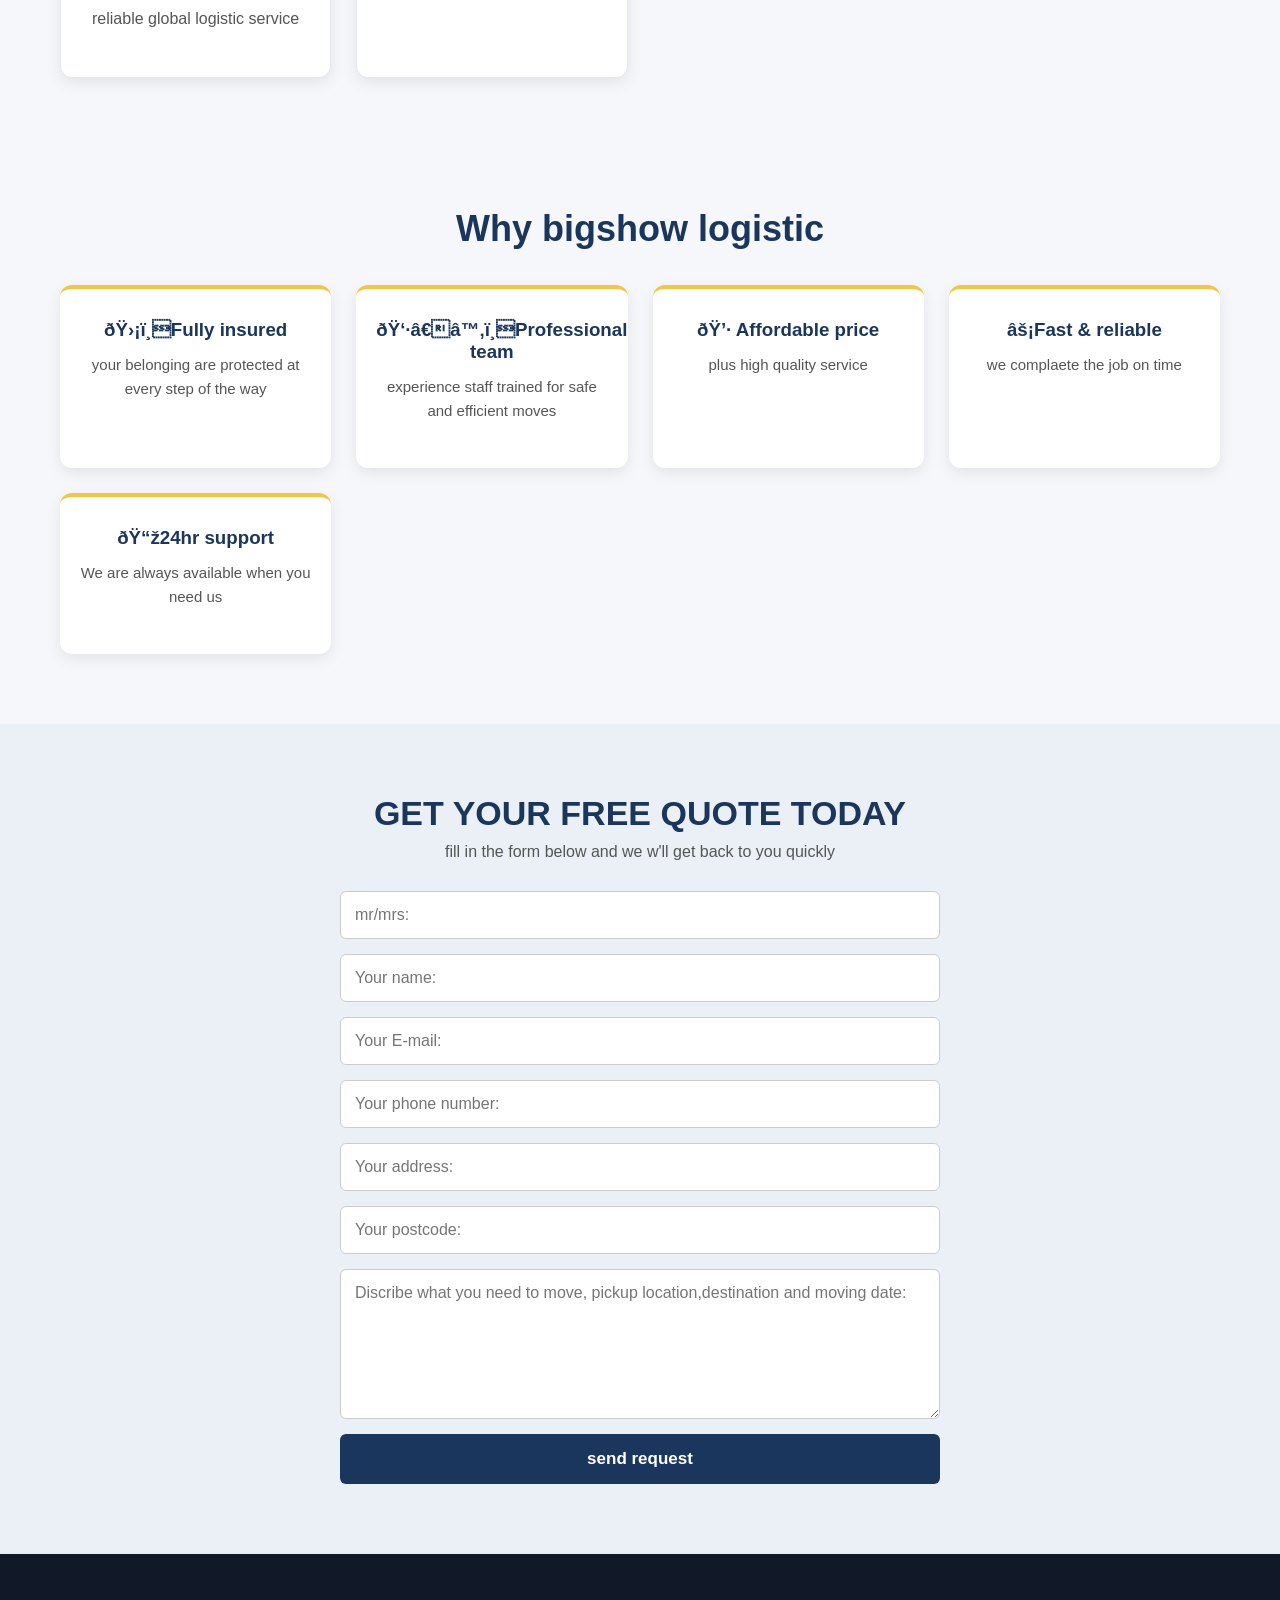
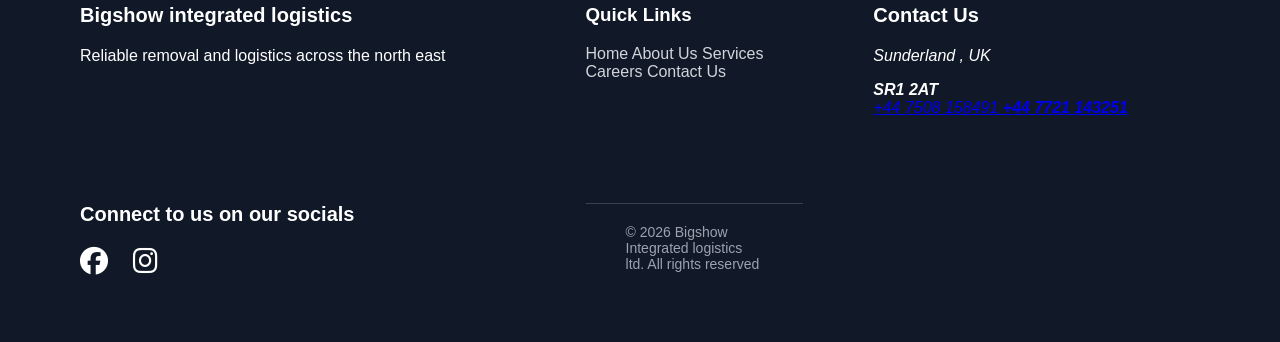
==== commit aa23debf: "updated the footer to add location and social links" ====
--- a/templates/index.html
+++ b/templates/index.html
@@ -115,17 +115,64 @@
             <button type="submit"> send request</button>
         </form>
     </section>
-    <footer>
-        <p>&copy;bigshows Website</p>
-        <div class="social-links">
-            <a href="https://www.facebook.com/profile.php?id=61590866248976">Our facebook
-                <i class="fab fa-facebook-f"></i>
-            </a>
-            <a href="https://www.instagram.com/bigshowintegratedlogistic?igsh=NGd2NGptNWk0YmZh"> our instagram
-                <i class="fab fa-instagram"></i>
-            </a>
-        </div>
-    </footer>
+    <footer class="site-footer">
+        <div class="footer-container">
+            <!-- company -->
+            <div class="footer-section">
+                <h3>Bigshow integrated logistics</h3>
+                <p>Reliable removal and logistics across the north east </p>
+            </div>
+            <nav class="footer-links">
+                <h3>Quick Links</h3>
+
+                <a href="index.html">Home</a>
+                <a href="index.html#about">About Us</a>
+                <a href="index.html#services">Services</a>
+                <a href="career.html">Careers</a>
+                <a href="index.html#contact">Contact Us</a>
+            </nav>
+            <!-- contact us -->
+            <div class="footer-section">
+                <h3>Contact Us</h3>
+                <address>
+                    <p>Sunderland , UK</p>
+                    <b>SR1 2AT</b>
+                    <p>
+                    <a href="tel:+447508158491">
+                        +44 7508 158491
+                    </a>
+                    <b><a href="tel:+447721143251">
+                        +44 7721 143251
+                    </a></b>
+                    </p>
+                </address>
+            </div>
+        <!-- Social Media -->
+        <div class="footer-section">
+            <h3>Connect to us on our socials</h3>
+
+            <div class="social-links">
+
+                <a href="https://www.facebook.com/profile.php?id=61590866248976"
+                target="_blank"
+                aria-label="Bigshow on Facebook">
+                    <i class="fa-brands fa-facebook" aria-hidden="true"></i>
+                </a>
+
+                <a href="https://www.instagram.com/bigshowintegratedlogistic?igsh=NGd2NGptNWk0YmZh"
+                target="_blank"
+                aria-label="Bigshow on Instagram">
+                    <i class="fa-brands fa-instagram" aria-hidden="true"></i>
+                </a>
+
+            </div>
+        </div>
+        <div class="footer-bottom">
+            <p>&copy; 2026 Bigshow Integrated logistics ltd. All rights reserved
+
+            </p>
+        </div>
+        </div>
     </footer>
 
 
--- a/static/style/style.css
+++ b/static/style/style.css
@@ -77,7 +77,7 @@
      /* ========================= HERO SECTION ========================= */ 
     .hero { min-height: 650px; 
         background-image: linear-gradient( rgba(0, 0, 0, 0.55), rgba(0, 0, 0, 0.55) ), 
-        url("../images/truck.jpg");
+        url("../images/truck-2.jpg");
         background-size: cover; 
         background-position: center; 
         background-repeat: no-repeat;
@@ -291,38 +291,183 @@
                 background: #f4c542; 
                 color: #111; 
             } 
-            /* ========================= FOOTER ========================= */ 
-            footer { 
-                background: #111827; 
-                color: white; 
-                text-align: center; 
-                padding: 35px 20px; 
-            } 
-            footer p { 
-                margin-bottom: 20px; 
-            } 
-            .social-links { 
-                display: flex; 
-                justify-content: center; 
-                gap: 20px; 
-            } .social-links a { 
-                width: 45px; 
-                height: 45px; 
-                background: #f4c542; 
-                color: #111; 
-                border-radius: 50%; 
-                display: flex; 
-                justify-content: center; 
-                align-items: center; 
-                text-decoration: none; 
-                font-size: 20px; 
-                transition: 0.3s ease; 
-            } 
-            .social-links a:hover { 
-                background: white; 
-                color: #1a365d; 
-                transform: translateY(-5px); 
-            } 
+/* ========================= FOOTER ========================= */
+
+.site-footer {
+    background: #111827;
+    color: white;
+    padding: 0;
+}
+
+/* Yellow accent at the top */
+.footer-top-line {
+    height: 5px;
+    background: #f4c542;
+}
+
+
+/* Main footer area */
+.footer-container {
+    max-width: 1200px;
+    margin: auto;
+    padding: 55px 40px 45px;
+
+    display: grid;
+    grid-template-columns: 1.5fr 1fr 1.2fr;
+    gap: 70px;
+}
+
+
+/* Footer headings */
+.footer-section h3 {
+    color: white;
+    font-size: 20px;
+    margin-bottom: 20px;
+}
+
+
+/* Company description */
+.footer-company h2 {
+    font-size: 25px;
+    margin-bottom: 15px;
+}
+
+.footer-company h2 span {
+    color: #f4c542;
+}
+
+.footer-company p {
+    color: #d1d5db;
+    line-height: 1.7;
+    max-width: 330px;
+}
+
+
+/* Quick links */
+.footer-links {
+    list-style: none;
+    padding: 0;
+    margin: 0;
+}
+
+.footer-links li {
+    margin-bottom: 12px;
+}
+
+.footer-links a {
+    color: #d1d5db;
+    text-decoration: none;
+    transition: 0.3s ease;
+}
+
+.footer-links a:hover {
+    color: #f4c542;
+    padding-left: 5px;
+}
+
+
+/* Contact details */
+.footer-contact p {
+    margin-bottom: 13px;
+    color: #d1d5db;
+}
+
+.footer-contact a {
+    color: #d1d5db;
+    text-decoration: none;
+}
+
+.footer-contact a:hover {
+    color: #f4c542;
+}
+
+
+.social-links {
+    display: flex;
+    align-items: center;
+    gap: 25px;
+    margin-top: 15px;
+}
+
+.social-links a {
+    color: white;
+    font-size: 28px;
+    text-decoration: none;
+    transition: 0.3s ease;
+}
+
+.social-links a:hover {
+    color: #f4c542;
+    transform: translateY(-3px);
+}
+
+/* Bottom section */
+.footer-bottom {
+    border-top: 1px solid #374151;
+
+    max-width: 1200px;
+    margin: auto;
+
+    padding: 20px 40px;
+
+    display: flex;
+    justify-content: space-between;
+    align-items: center;
+
+    color: #9ca3af;
+    font-size: 14px;
+}
+
+.footer-bottom p {
+    margin: 0;
+}
+
+
+/* Bottom links */
+.footer-bottom-links {
+    display: flex;
+    gap: 25px;
+}
+
+.footer-bottom-links a {
+    color: #9ca3af;
+    text-decoration: none;
+}
+
+.footer-bottom-links a:hover {
+    color: #f4c542;
+}
+.footer-container {
+    max-width: 1200px;
+    margin: 0 auto;
+    padding: 50px 40px;
+
+    display: grid;
+    grid-template-columns: 2fr 1fr 1.5fr;
+    gap: 70px;
+
+    align-items: start;
+}
+
+
+/* ========================= MOBILE ========================= */
+
+@media (max-width: 768px) {
+
+    .footer-container {
+        grid-template-columns: 1fr;
+        gap: 35px;
+        padding: 45px 25px;
+    }
+
+    .footer-bottom {
+        flex-direction: column;
+        gap: 15px;
+        text-align: center;
+        padding: 20px 25px;
+    }
+
+}
 /* =========================
    CAREER HERO
 ========================= */
